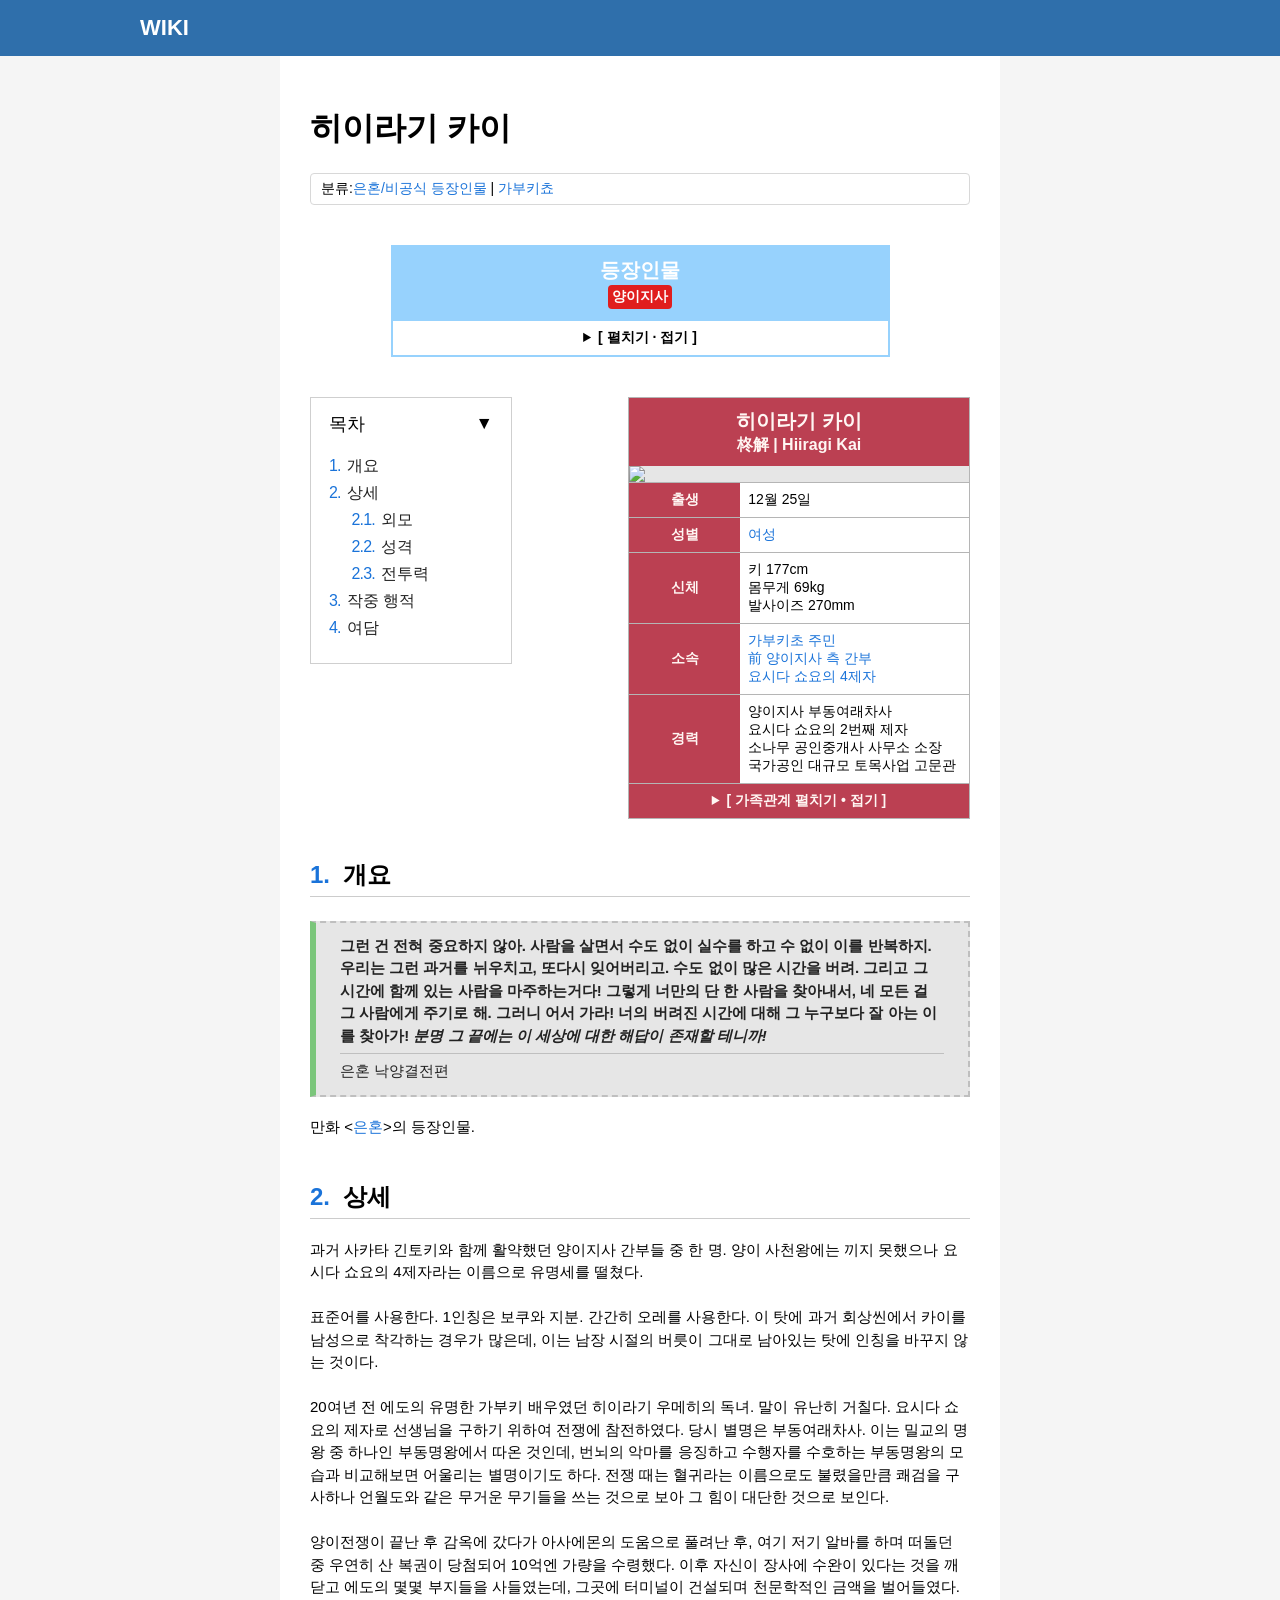
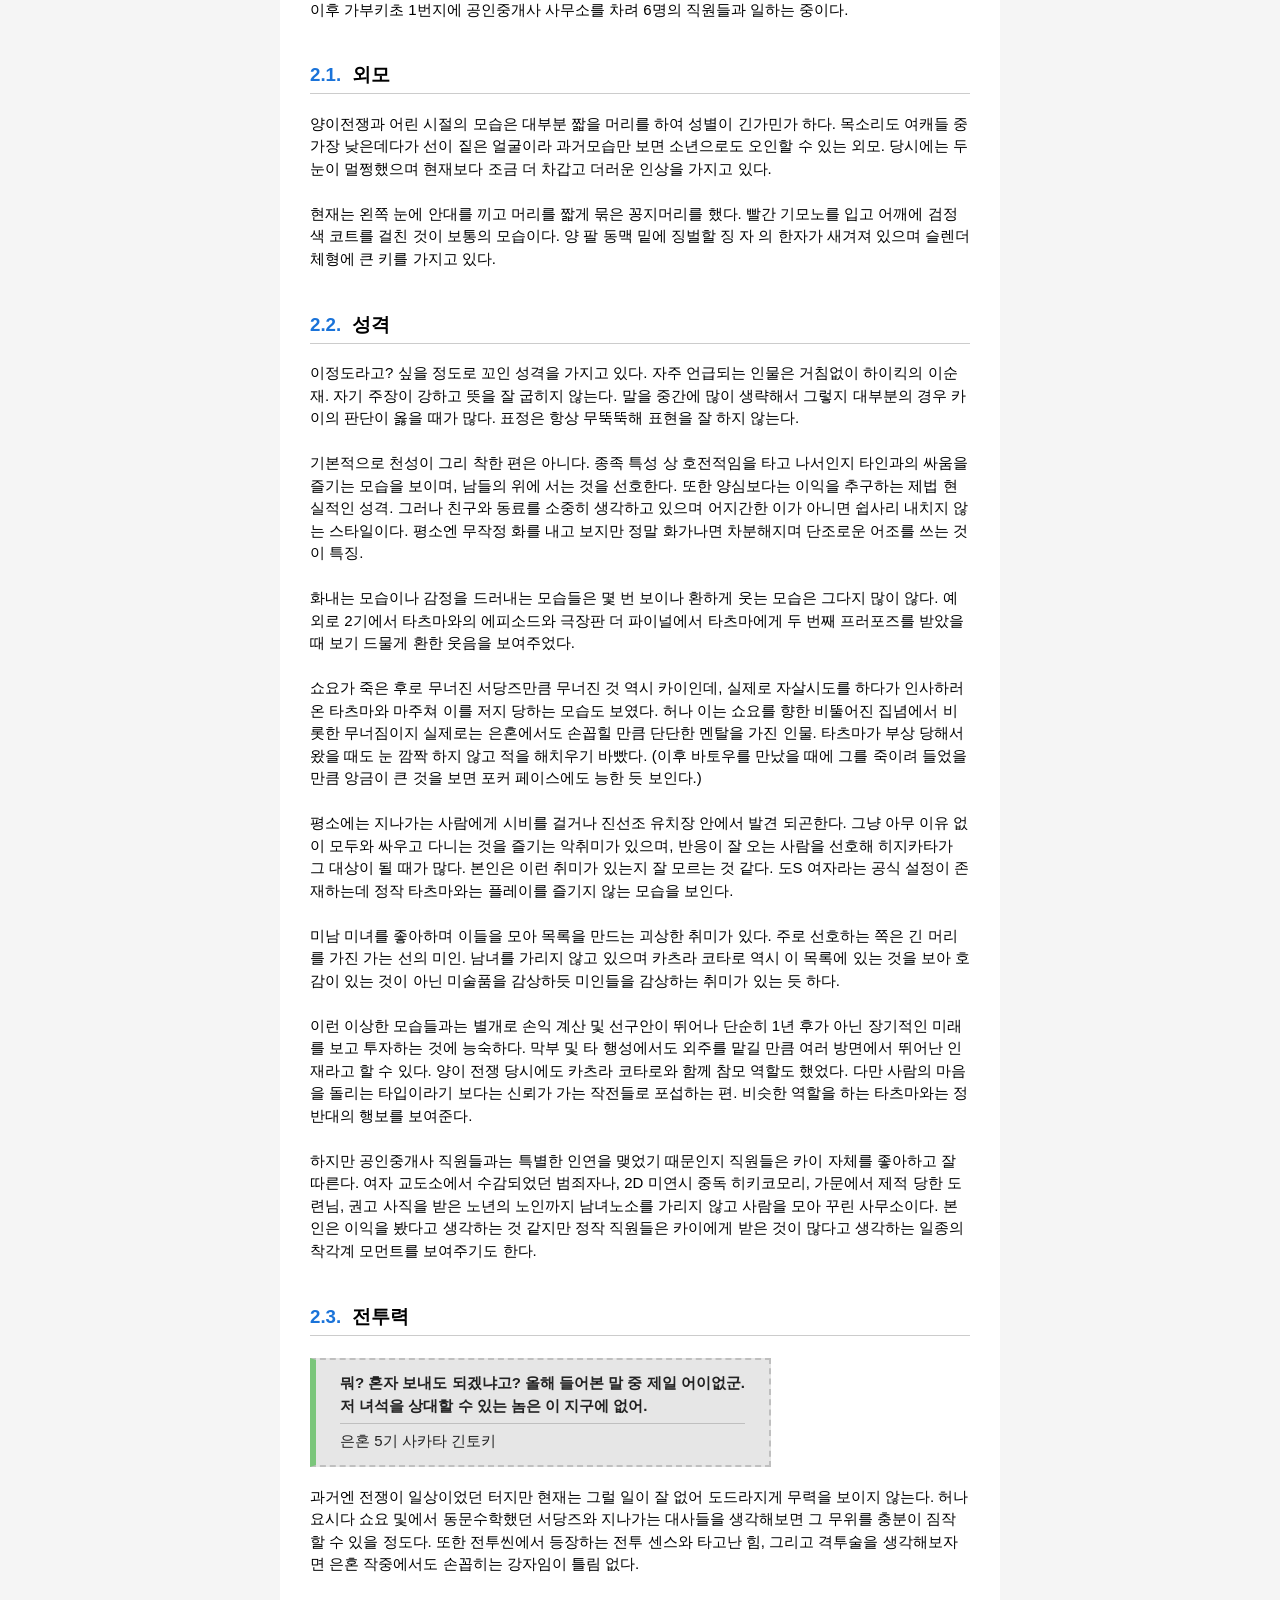
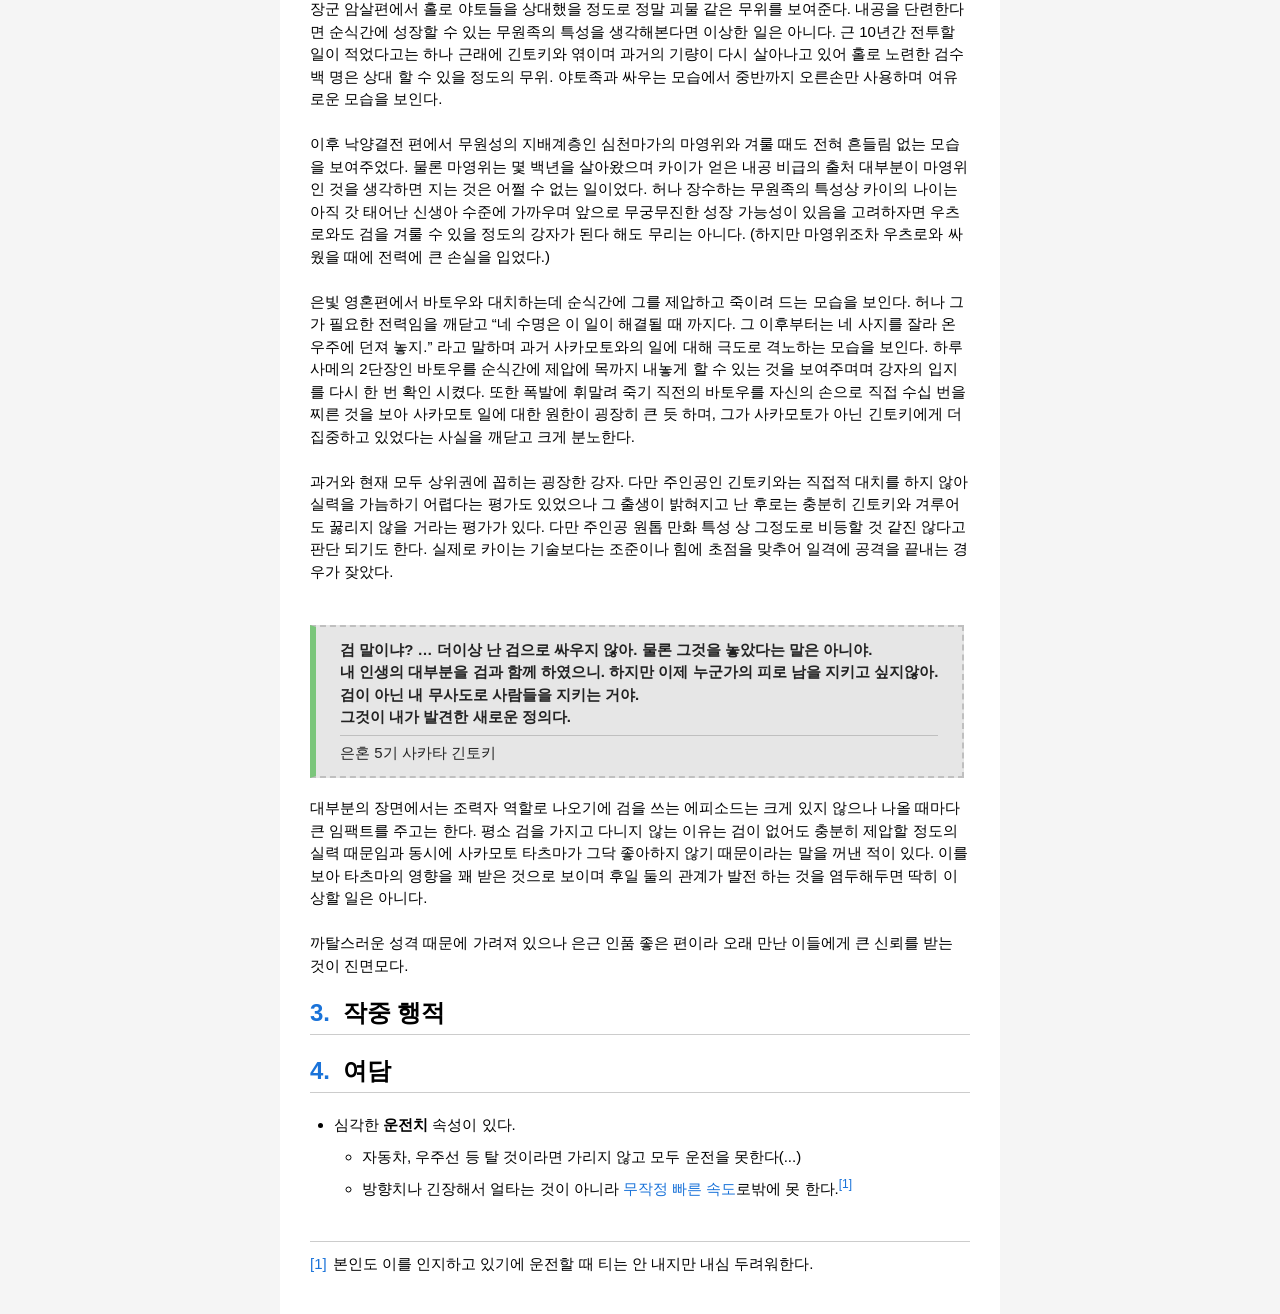
==== index.html @ 356cd567 "01" ====
<!DOCTYPE html>
<html lang="ko">

<head> 

<meta charset="UTF-8">
<meta name="viewport" content="width=device-width, initial-scale=1.0">

<title>히이라기 카이 - 아이위키</title>

<link rel="stylesheet" href="../style.css">

</head>

<body>

<header class="header">

<div class="header-inner">

<h1 class="logo">
<a href="../index.html">WIKI</a>
</h1>

</div>

</header>

<div class="layout">

<main class="content">

<h1>히이라기 카이</h1>

<div class="wiki-category">
분류:<a href="#">은혼/비공식 등장인물</a> | <a href="#">가부키쵸</a>
</div>


<div class="navbox">

<div class="navbox-title">

<a href="#">등장인물</a>

<div class="navbox-subtitle">
양이지사
</div>

</div>

<details>

<summary class="navbox-toggle">[ 펼치기 · 접기 ]</summary>

<table class="navbox-table">

<tr>

<th class="navbox-section-01">
카츠라 일파
</th>

<th class="navbox-section-02">
귀병대
</th>

</tr>

<tr>

<td class="navbox-center">
<a href="https://namu.wiki/w/카츠라%20코타로">카츠라 코타로</a> · <a href="https://namu.wiki/w/엘리자베스(은혼)">엘리자베스</a> · <a href="https://namu.wiki/w/드래곤%20대장">드래곤 대장</a>
</td>

<td class="navbox-center">
<a href="itsuta.html">타카스기 신스케</a> · <a href="itsuta.html">카와카미 반사이</a> · <br><a href="itsuta.html">키지마 마타코</a> · <a href="itsuta.html">타케치 헨페이타</a> · <a href="itsuta.html">오카다<br>니조</a> · <a href="itsuta.html">히라가 사부로</a>
</td>

</tr>

<tr>

  <th class="navbox-section-03" colspan="2">
  관련인물 · 前 양이지사
  </th>

</tr>

<tr>

<td class="navbox-center" colspan="2">
<a href="#"><a href="https://namu.wiki/w/요시다%20쇼요">요시다 쇼요</a> · <a href="https://namu.wiki/w/사카타%20긴토키">사카타 긴토키</a> · <a href="#"><strong>히이라기 카이</strong></a> · <a href="https://namu.wiki/w/사카모토%20타츠마">사카모토 타츠마</a> · <a href="https://namu.wiki/w/쿠로코노%20타스케">쿠로코노 타스케</a>
</td>

</tr>

</table>

</details>

</div>

<div class="character-infobox">

<div class="char-title">

<div class="char-name-ko">히이라기 카이</div>

<div class="char-name-jp">

<div class="char-name-sub">
<ruby>柊解</ruby> | Hiiragi Kai
</div>

</div>

</div>

<div class="char-image">
<img src="../images/eru2.jpg">
</div>

<div class="info-row">
<div class="info-label">출생</div>
<div class="info-value">12월 25일</div>
</div>

<div class="info-row">
<div class="info-label">성별</div>
<div class="info-value"><a href="https://namu.wiki/w/여성">여성</a></div>
</div>

<div class="info-row">
<div class="info-label">신체</div>
<div class="info-value">키 177cm<br>몸무게 69kg<br>발사이즈 270mm</div>
</div>

<div class="info-row">
<div class="info-label">소속</div>
<div class="info-value"><a href="#">가부키초 주민</a><br><a href="#">前 양이지사 측 간부</a><br><a href="#">요시다 쇼요의 4제자</a></div>
</div>

<div class="info-row">
<div class="info-label">경력</div>
<div class="info-value">양이지사 부동여래차사<br>요시다 쇼요의 2번째 제자<br>소나무 공인중개사 사무소 소장<br>국가공인 대규모 토목사업 고문관</b></div>
</div>

<details class="info-more">

<summary class="info-toggle">[ 가족관계 펼치기 • 접기 ]</summary>

<div class="info-row">
<div class="info-label">부모</div>
<div class="info-value">父 히이라기 우메히</div>
</div>

<div class="info-row">
<div class="info-label">배우자</div>
<div class="info-value">사카모토 타츠마</div>
</div>

<div class="info-row">
<div class="info-label">기타</div>
<div class="info-value">
  <span class="spoiler-inline">
    <strong>[ 스포일러 ]</strong>
  </span>
  <span class="spoiler-content">
    <br>母 마영위
  </span>
</div>
</div>

</details>

</div>

<div class="toc" id="toc">
  <button type="button" class="toc-toggle" id="toc-toggle" aria-expanded="true">
    <span class="toc-title">목차</span>
    <span class="toc-arrow">▼</span>
  </button>

  <div class="toc-body" id="toc-body">
    <ol id="toc-list"></ol>
  </div>
</div>

<div style="clear:both;"></div>

<h2>개요</h2>

<div class="quote-box">
  <p><b>그런 건 전혀 중요하지 않아. 사람을 살면서 수도 없이 실수를 하고 수 없이 이를 반복하지. 우리는 그런 과거를 뉘우치고, 또다시 잊어버리고. 수도 없이 많은 시간을 버려. 그리고 그 시간에 함께 있는 사람을 마주하는거다! 그렇게 너만의 단 한 사람을 찾아내서, 네 모든 걸 그 사람에게 주기로 해.  그러니 어서 가라!  너의 버려진 시간에 대해 그 누구보다 잘 아는 이를 찾아가! <i>분명 그 끝에는 이 세상에 대한 해답이 존재할 테니까!</i></b></p>
  <hr class="quote-divider">
  <p>은혼 낙양결전편</p>
</div>
<p>
만화 <<a href="https://namu.wiki/w/은혼">은혼</a>>의 등장인물.
<br><br>
</p>


<h2>상세</h2>
<p>
과거 사카타 긴토키와 함께 활약했던 양이지사 간부들 중 한 명. 양이 사천왕에는 끼지 못했으나 요시다 쇼요의 4제자라는 이름으로 유명세를 떨쳤다.<br><br>
표준어를 사용한다. 1인칭은 보쿠와 지분. 간간히 오레를 사용한다. 이 탓에 과거 회상씬에서 카이를 남성으로 착각하는 경우가 많은데, 이는 남장 시절의 버릇이 그대로 남아있는 탓에 인칭을 바꾸지 않는 것이다.<br><br>
20여년 전 에도의 유명한 가부키 배우였던 히이라기 우메히의 독녀. 말이 유난히 거칠다. 요시다 쇼요의 제자로 선생님을 구하기 위하여 전쟁에 참전하였다. 당시 별명은 부동여래차사. 이는 밀교의 명왕 중 하나인 부동명왕에서 따온 것인데, 번뇌의 악마를 응징하고 수행자를 수호하는 부동명왕의 모습과 비교해보면 어울리는 별명이기도 하다. 전쟁 때는 혈귀라는 이름으로도 불렸을만큼 쾌검을 구사하나 언월도와 같은 무거운 무기들을 쓰는 것으로 보아 그 힘이 대단한 것으로 보인다.<br><br>
양이전쟁이 끝난 후 감옥에 갔다가 아사에몬의 도움으로 풀려난 후, 여기 저기 알바를 하며 떠돌던 중 우연히 산 복권이 당첨되어 10억엔 가량을 수령했다. 이후 자신이 장사에 수완이 있다는 것을 깨닫고 에도의 몇몇 부지들을 사들였는데, 그곳에 터미널이 건설되며 천문학적인 금액을 벌어들였다. 이후 가부키초 1번지에 공인중개사 사무소를 차려 6명의 직원들과 일하는 중이다.<br><br>
</p>

<h3>외모</h3>
<p>
양이전쟁과 어린 시절의 모습은 대부분 짧을 머리를 하여 성별이 긴가민가 하다. 목소리도 여캐들 중 가장 낮은데다가 선이 짙은 얼굴이라 과거모습만 보면 소년으로도 오인할 수 있는 외모. 당시에는 두 눈이 멀쩡했으며 현재보다 조금 더 차갑고 더러운 인상을 가지고 있다.<br><br>
현재는 왼쪽 눈에 안대를 끼고 머리를 짧게 묶은 꽁지머리를 했다. 빨간 기모노를 입고 어깨에 검정색 코트를 걸친 것이 보통의 모습이다. 양 팔 동맥 밑에 징벌할 징 자 의 한자가 새겨져 있으며 슬렌더 체형에 큰 키를 가지고 있다.<br><br>
</p>

<h3>성격</h3>
<p>
이정도라고? 싶을 정도로 꼬인 성격을 가지고 있다. 자주 언급되는 인물은 거침없이 하이킥의 이순재. 자기 주장이 강하고 뜻을 잘 굽히지 않는다. 말을 중간에 많이 생략해서 그렇지 대부분의 경우 카이의 판단이 옳을 때가 많다. 표정은 항상 무뚝뚝해 표현을 잘 하지 않는다.<br><br>
기본적으로 천성이 그리 착한 편은 아니다. 종족 특성 상 호전적임을 타고 나서인지 타인과의 싸움을 즐기는 모습을 보이며, 남들의 위에 서는 것을 선호한다. 또한 양심보다는 이익을 추구하는 제법 현실적인 성격. 그러나 친구와 동료를 소중히 생각하고 있으며 어지간한 이가 아니면 쉽사리 내치지 않는 스타일이다. 평소엔 무작정 화를 내고 보지만 정말 화가나면 차분해지며 단조로운 어조를 쓰는 것이  특징.<br><br>
화내는 모습이나 감정을 드러내는 모습들은 몇 번 보이나 환하게 웃는 모습은 그다지 많이 않다. 예외로 2기에서 타츠마와의 에피소드와 극장판 더 파이널에서 타츠마에게 두 번째 프러포즈를 받았을 때 보기 드물게 환한 웃음을 보여주었다.<br><br>
쇼요가 죽은 후로 무너진 서당즈만큼 무너진 것 역시 카이인데, 실제로 자살시도를 하다가 인사하러 온 타츠마와 마주쳐 이를 저지 당하는 모습도 보였다. 허나 이는 쇼요를 향한 비뚤어진 집념에서 비롯한 무너짐이지 실제로는 은혼에서도 손꼽힐 만큼 단단한 멘탈을 가진 인물. 타츠마가 부상 당해서 왔을 때도 눈 깜짝 하지 않고 적을 해치우기 바빴다. (이후 바토우를 만났을 때에 그를 죽이려 들었을 만큼 앙금이 큰 것을 보면 포커 페이스에도 능한 듯 보인다.)<br><br>
평소에는 지나가는 사람에게 시비를 걸거나 진선조 유치장 안에서 발견 되곤한다. 그냥 아무 이유 없이 모두와 싸우고 다니는 것을 즐기는 악취미가 있으며, 반응이 잘 오는 사람을 선호해 히지카타가 그 대상이 될 때가 많다. 본인은 이런 취미가 있는지 잘 모르는 것 같다. 도S 여자라는 공식 설정이 존재하는데 정작 타츠마와는 플레이를 즐기지 않는 모습을 보인다.<br><br>
미남 미녀를 좋아하며 이들을 모아 목록을 만드는 괴상한 취미가 있다. 주로 선호하는 쪽은 긴 머리를 가진 가는 선의 미인. 남녀를 가리지 않고 있으며 카츠라 코타로 역시 이 목록에 있는 것을 보아 호감이 있는 것이 아닌 미술품을 감상하듯 미인들을 감상하는 취미가 있는 듯 하다.<br><br>
이런 이상한 모습들과는 별개로 손익 계산 및 선구안이 뛰어나 단순히 1년 후가 아닌 장기적인 미래를 보고 투자하는 것에 능숙하다. 막부 및 타 행성에서도 외주를 맡길 만큼 여러 방면에서 뛰어난 인재라고 할 수 있다. 양이 전쟁 당시에도 카츠라 코타로와 함께 참모 역할도 했었다. 다만 사람의 마음을 돌리는 타입이라기 보다는 신뢰가 가는 작전들로 포섭하는 편. 비슷한 역할을 하는 타츠마와는 정 반대의 행보를 보여준다.<br><br>
하지만 공인중개사 직원들과는 특별한 인연을 맺었기 때문인지 직원들은 카이 자체를 좋아하고 잘 따른다. 여자 교도소에서 수감되었던 범죄자나, 2D 미연시 중독 히키코모리, 가문에서 제적 당한 도련님, 권고 사직을 받은 노년의 노인까지 남녀노소를 가리지 않고 사람을 모아 꾸린 사무소이다. 본인은 이익을 봤다고 생각하는 것 같지만 정작 직원들은 카이에게 받은 것이 많다고 생각하는 일종의 착각계 모먼트를 보여주기도 한다.<br><br>
</p>

<h3>전투력</h3>

<div class="quote-box">
  <p><b>뭐? 혼자 보내도 되겠냐고? 올해 들어본 말 중 제일 어이없군.<br>저 녀석을 상대할 수 있는 놈은 이 지구에 없어.</b></p>
  <hr class="quote-divider">
  <p>은혼 5기 사카타 긴토키</p>
</div>
<p>
과거엔 전쟁이 일상이었던 터지만 현재는 그럴 일이 잘 없어 도드라지게 무력을 보이지 않는다. 허나 요시다 쇼요 및에서 동문수학했던 서당즈와 지나가는 대사들을 생각해보면 그 무위를 충분이 짐작할 수 있을 정도다. 또한 전투씬에서 등장하는 전투 센스와 타고난 힘, 그리고 격투술을 생각해보자면 은혼 작중에서도 손꼽히는 강자임이 틀림 없다.<br><br>
장군 암살편에서 홀로 야토들을 상대했을 정도로 정말 괴물 같은 무위를 보여준다. 내공을 단련한다면 순식간에 성장할 수 있는 무원족의 특성을 생각해본다면 이상한 일은 아니다. 근 10년간 전투할 일이 적었다고는 하나 근래에 긴토키와 엮이며 과거의 기량이 다시 살아나고 있어 홀로 노련한 검수 백 명은 상대 할 수 있을 정도의 무위. 야토족과 싸우는 모습에서 중반까지 오른손만 사용하며 여유로운 모습을 보인다.<br><br>
이후 낙양결전 편에서 무원성의 지배계층인 심천마가의 마영위와 겨룰 때도 전혀 흔들림 없는 모습을 보여주었다. 물론 마영위는 몇 백년을 살아왔으며 카이가 얻은 내공 비급의 출처 대부분이 마영위인 것을 생각하면 지는 것은 어쩔 수 없는 일이었다. 허나 장수하는 무원족의 특성상 카이의 나이는 아직 갓 태어난 신생아 수준에 가까우며 앞으로 무궁무진한 성장 가능성이 있음을 고려하자면 우츠로와도 검을 겨룰 수 있을 정도의 강자가 된다 해도 무리는 아니다. (하지만 마영위조차 우츠로와 싸웠을 때에 전력에 큰 손실을 입었다.)<br><br>
은빛 영혼편에서 바토우와 대치하는데 순식간에 그를 제압하고 죽이려 드는 모습을 보인다. 허나 그가 필요한 전력임을 깨닫고 “네 수명은 이 일이 해결될 때 까지다. 그 이후부터는 네 사지를 잘라 온 우주에 던져 놓지.” 라고 말하며 과거 사카모토와의 일에 대해 극도로 격노하는 모습을 보인다. 하루사메의 2단장인 바토우를 순식간에 제압에 목까지 내놓게 할 수 있는 것을 보여주며며 강자의 입지를 다시 한 번 확인 시켰다. 또한 폭발에 휘말려 죽기 직전의 바토우를 자신의 손으로 직접 수십 번을 찌른 것을 보아 사카모토 일에 대한 원한이 굉장히 큰 듯 하며, 그가 사카모토가 아닌 긴토키에게 더 집중하고 있었다는 사실을 깨닫고 크게 분노한다.<br><br>
과거와 현재 모두 상위권에 꼽히는 굉장한 강자. 다만 주인공인 긴토키와는 직접적 대치를 하지 않아 실력을 가늠하기 어렵다는 평가도 있었으나 그 출생이 밝혀지고 난 후로는 충분히 긴토키와 겨루어도 꿇리지 않을 거라는 평가가 있다. 다만 주인공 원톱 만화 특성 상 그정도로 비등할 것 같진 않다고 판단 되기도 한다. 실제로 카이는 기술보다는 조준이나 힘에 초점을 맞추어 일격에 공격을 끝내는 경우가 잦았다.<br><br>
</p>
<div class="quote-box">
  <p><b>검 말이냐? … 더이상 난 검으로 싸우지 않아. 물론 그것을 놓았다는 말은 아니야.<br>내 인생의 대부분을 검과 함께 하였으니. 하지만 이제 누군가의 피로 남을 지키고 싶지않아.<br>검이 아닌 내 무사도로 사람들을 지키는 거야.<br>그것이 내가 발견한 새로운 정의다.</b></p>
  <hr class="quote-divider">
  <p>은혼 5기 사카타 긴토키</p>
</div>
<p>
대부분의 장면에서는 조력자 역할로 나오기에 검을 쓰는 에피소드는 크게 있지 않으나 나올 때마다 큰 임팩트를 주고는 한다. 평소 검을 가지고 다니지 않는 이유는 검이 없어도 충분히 제압할 정도의 실력 때문임과 동시에 사카모토 타츠마가 그닥 좋아하지 않기 때문이라는 말을 꺼낸 적이 있다. 이를 보아 타츠마의 영향을 꽤 받은 것으로 보이며 후일 둘의 관계가 발전 하는 것을 염두해두면 딱히 이상할 일은 아니다.<br><br>
까탈스러운 성격 때문에 가려져 있으나 은근 인품 좋은 편이라 오래 만난 이들에게 큰 신뢰를 받는 것이 진면모다.
</p>

<h2>작중 행적</h2>

<h2>여담</h2>
<ul class="trivia-list">
    <li>
        심각한 <b>운전치</b> 속성이 있다.
        <ul>
            <li>자동차, 우주선 등 탈 것이라면 가리지 않고 모두 운전을 못한다(...)</li>
            <li>방향치나 긴장해서 얼타는 것이 아니라 <a href="https://namu.wiki/w/난폭운전">무작정 빠른 속도</a>로밖에 못 한다.<span class="footnote" data-note="본인도 이를 인지하고 있기에 운전할 때 티는 안 내지만 내심 두려워한다."></span></li>
        </ul>
    </li>
</ul>

<section class="footnotes-section">
<ol id="footnotes-list"></ol>
</section>

</main>

</div>

<script src="../script.js"></script>

</body>
</html>
---- style.css ----
body {
  margin: 0;
  font-family: Arial, sans-serif;
  background: #f5f5f5;
}

/* 헤더 */
.header {
  background: #2f6fab;
  color: white;
}

.header-inner {
  max-width: 1000px;
  margin: auto;
  display: flex;
  align-items: center;
  justify-content: space-between;
  padding: 15px;
}

.logo {
  margin: 0;
  font-size: 22px;
}

.logo a {
  color: white;
  text-decoration: none;
}

.logo a:visited {
  color: white;
}

.topnav a {
  color: white;
  margin-left: 20px;
  text-decoration: none;
  font-weight: bold;
}

.topnav a:visited {
  color: white;
}

.topnav a:hover {
  text-decoration: underline;
}

/* 레이아웃 */
.layout {
  max-width: 720px;
  margin: 0 auto;
}

.content {
  background: white;
  padding: 30px;
}

/* 분류 */
.wiki-category {
  border: 1px solid #d8d8d8;
  border-radius: 4px;
  background: #fff;
  padding: 6px 10px;
  margin: 20px 0 28px 0;
  font-size: 14px;
}

.wiki-category strong {
  font-weight: 700;
  color: #222;
}

.wiki-category a {
  color: #1a73d9;
  text-decoration: none;
}

.wiki-category a:hover {
  text-decoration: underline;
}

.wiki-parent-doc {
  display: flex;
  align-items: center;
  gap: 4px;
  margin: 18px 0 30px 0;
  font-size: 16px;
}

/*상위 문서*/
.parent-icon {
  width: 20px;
  height: 20px;
  border-radius: 50%;
  background: #2f6fab;
  color: #fff;
  display: inline-flex;
  align-items: center;
  justify-content: center;
  font-size: 10px;
  font-weight: 900;
  line-height: 1;
  flex-shrink: 0;
}

.parent-label {
  color: #222;
  font-weight: 400;
}

.wiki-parent-doc a {
  color: #1a73d9;
  text-decoration: none;
}

.wiki-parent-doc a:hover {
  text-decoration: underline;
}

/* 대사 */
.quote-box {
  display: inline-block;
  border: 2px dashed #bfbfbf;
  border-left: 6px solid #7bc67b;
  background: #e6e6e6;
  padding: 12px 24px;
  margin: 4px 0;
  font-size: 17px;
  line-height: 1.7;
  font-weight: 400;
  color: #222;
  box-sizing: border-box;
  max-width: 100%;
}

.quote-box p {
  margin: 0;
}

.quote-divider {
  border: none;
  border-top: 1px solid #bfbfbf;
  margin: 6px 0;
}

.quote-box-b {
  display: inline-block;
  border: 2px dashed #bfbfbf;
  border-left: 6px solid #7bc67b;
  background: #e6e6e6;
  padding: 12px 24px;
  font-size: 15px;
  line-height: 1.7;
  color: #222;
  box-sizing: border-box;
  max-width: 100%;
}

.quote-box-a {
  display: inline-block;
  border: 2px dashed #bfbfbf;
  border-left: 6px solid #7bc67b;
  background: #e6e6e6;
  padding: 12px 24px;
  font-size: 15px;
  line-height: 1.7;
  font-weight: 700;
  color: #222;
  box-sizing: border-box;
  max-width: 100%;
}

.quote-box-a p {
  margin: 0;
}

.quote-divider {
  border: none;
  border-top: 1px solid #bfbfbf;
  margin: 6px 0;
}

.description-box {
  margin: 10px 0;
  padding: 10px 15px;
  background: #f7f7f7;
  border: 1px solid #d5d5d5;
  font-size: 15px;
  line-height: 1.5;
  box-sizing: border-box;
  width: 55%;
}

/* 목차 */
.toc {
  border: 1px solid #cfcfcf;
  background: #fff;
  padding: 0;
  margin: 20px 0;
  width: 200px;
}

.toc_p {
  border: 1px solid #cfcfcf;
  background: #fff;
  padding: 0;
  margin: 20px 0;
  width: 240px;
}

.toc_r {
  border: 1px solid #cfcfcf;
  background: #fff;
  padding: 0;
  margin: 20px 0;
  width: 160px;
}

.toc-toggle {
  width: 100%;
  display: flex;
  align-items: center;
  justify-content: space-between;
  padding: 14px 18px;
  background: none;
  border: none;
  font-size: 1.1rem;
  font-weight: bold;
  cursor: pointer;
  text-align: left;
}

.toc-title {
  display: flex;
  align-items: center;
  gap: 6px;
  font-weight: 500;
}

.toc-arrow {
  font-size: 1.1rem;
  line-height: 1;
  transition: transform 0.2s ease;
}

.toc-toggle.collapsed .toc-arrow {
  transform: rotate(-90deg);
}

.toc-body {
  padding: 0 18px 18px 18px;
}

.toc-body.hidden {
  display: none;
}

#toc-list {
  margin: 0;
  padding-left: 0;
  list-style: none;
}

#toc-list li {
  margin: 6px 0;
}

#toc-list a {
  text-decoration: none;
  color: #1a73d9;
}

#toc-list a:hover {
  text-decoration: underline;
}

.toc-num {
  margin-right: 6px;
  font-weight: 400;
  letter-spacing: -0.05em;
}

.toc-text {
  color: #222;
  text-decoration: none;
}

.toc-text:hover {
  text-decoration: underline;
}

.toc-sublist {
  margin-top: 6px;
  padding-left: 1.4em;
  list-style: none;
}

/*스포일러*/
.spoiler-inline {
  cursor: pointer;
  display: inline-block;
}

.spoiler-content {
  display: none;
}

/* 본문 링크 스타일 */
.content a {
  color: #1a73d9;
  text-decoration: none;
}

.content a:visited {
  color: #1a73d9;
}

.content a:hover {
  text-decoration: underline;
}

.content a.hidden-link {
  color: #f5f5f5;
}

.content a.hidden-link:visited {
  color: #f5f5f5;
}

.content a.hidden-link:hover {
  text-decoration: underline;
  text-decoration-color: #1a73d9;
}

/* 제목 */
h2 {
  border-bottom: 1px solid #ccc;
  padding-bottom: 5px;
}

h3 {
  border-bottom: 1px solid #ccc;
  padding-bottom: 5px;
}

.content p {
  font-size: 15px;
  line-height: 1.5;
}

.char-line {
  font-size: 15px;
  /* 다른 p와 동일 */
  margin: 0;
  /* 위아래 간격 제거 */
  line-height: 1.5;
  /* 기존과 맞춤 */
}

/* 등장인물 목록 */
.character-list {
  list-style: none;
  padding: 0;
}

.character-list li {
  margin-bottom: 10px;
}

.character-list a {
  color: #0366d6;
  text-decoration: none;
}

.character-list a:hover {
  text-decoration: underline;
}

.cancel_text {
  color: #9a9a9a;
  text-decoration: line-through;
}

.cancel_text:hover {
  text-decoration: none;
}

/* 인포박스 */
.character-infobox {
  width: 340px;
  border: 1px solid #b5b5b5;
  float: right;
  margin: 0 0 20px 20px;
  font-size: 14px;
  background: #e6e6e6;
}

.char-title {
  background: #bb4052;
  text-align: center;
  padding: 10px;
  color: #fff6f3;
}

.char-title1 {
  background: #f9f5e9;
  text-align: center;
  padding: 10px;
}

.char-title2 {
  background: #FFFEF0;
  text-align: center;
  padding: 10px;
}

.char-name-ko {
  font-size: 20px;
  font-weight: 700;
}

.char-name-jp {
  display: inline-block;
  text-align: left;
}

.char-name-sub {
  font-size: 16px;
  font-weight: 700;
  display: inline-block;
  text-align: center;
  margin-top: 0;
}

.char-name-sub_ {
  margin-top: 5px;
  font-size: 10px;
  font-weight: 700;
  display: block;
  text-align: left;
  margin-bottom: -1px;
}

.char-name-sub rt {
  font-size: 0.55em;
  font-weight: 400;
}

.char-image img {
  width: 100%;
  display: block;
}

.info-row {
  display: flex;
  border-top: 1px solid #b5b5b5;
}

.info-label {
  width: 28%;
  background: #bb4052;
  padding: 8px;
  font-weight: bold;
  text-align: center;
  color: #fff6f3;
  display: flex;
  align-items: center;
  justify-content: center;
}

.info-label1 {
  width: 28%;
  background: #d2d2d2;
  padding: 8px;
  text-align: center;
  color: #2d2d2d;
  display: flex;
  align-items: center;
  justify-content: center;
}

.info-label2 {
  width: 28%;
  background: #c8c8c8;
  padding: 8px;
  text-align: center;
  color: #373737;
  display: flex;
  align-items: center;
  justify-content: center;
}

.info-label3 {
  width: 28%;
  background: #FFFEF0;
  padding: 8px;
  text-align: center;
  color: #000;
  font-weight: bold;
  display: flex;
  align-items: center;
  justify-content: center;
}

.info-value {
  flex: 1;
  padding: 8px;
  background: #fff;
}

.info-value1 {
  flex: 1;
  padding: 8px;
  background: #dcdcdc;
  text-align: center;
  color: #222222;
}

.info-more summary {
  cursor: pointer;
  text-align: center;
  font-weight: bold;
  padding: 8px;
  background: #bb4052;
  color: #fff6f3;
  border-top: 1px solid #b5b5b5;
}

/* Navbox */
.navbox {
  width: 75%;
  max-width: 800px;
  margin: 40px auto;
  border: 2px solid #97d2fd;
  font-size: 14px;
  background: #fff;
}

.navbox-title {
  background: #97d2fd;
  color: white;
  font-weight: bold;
  text-align: center;
  padding: 12px;
  font-size: 16px;
}

.navbox-title a,
.navbox-title a:visited {
  color: #ffffff;
  font-weight: 700;
  text-decoration: none;
  font-size: 20px;
  line-height: 1.1;
  display: block;

}

.navbox-header {
  text-align: center;
  padding: 8px;
}

.navbox-subtitle {
  display: inline-block;
  font-size: 14px;
  margin-top: 4px;
  padding: 3px 4px;
  border-radius: 4px;
  background: #e01e1e;
  color: #fefafb;
  font-weight: bold;
}

.navbox-toggle {
  text-align: center;
  font-weight: bold;
  cursor: pointer;
  margin: 8px 0;
}

.navbox-table {
  width: 100%;
  border-collapse: collapse;
}

.navbox-table th,
.navbox-table td {
  border: 1px solid #ddd;
  padding: 6px;
}

.navbox-center {
  text-align: center;
}

.navbox-section-01 {
  background: #fd5378;
  color: white;
}

.navbox-section-02 {
  background: #f59974;
  color: #222;
}

.navbox-table a {
  text-decoration: none;
  color: #0645ad;
}

.navbox-table a:hover {
  text-decoration: underline;
}

/* 각주 */
.footnote {
  color: #0275d8;
  cursor: pointer;
  font-size: 0.8em;
  vertical-align: super;
}

.footnote-popup {
  position: absolute;
  background: white;
  border: 1px solid #ccc;
  padding: 10px;
  max-width: 300px;
  font-size: 13px;
  box-shadow: 0 2px 6px rgba(0, 0, 0, 0.2);
  z-index: 999;
  display: none;
}

.footnote-ref {
  color: #0275d8;
  cursor: pointer;
  font-size: 0.8em;
  vertical-align: super;
  text-decoration: none;
}

.footnote-ref:hover {
  text-decoration: underline;
}

.footnote-tooltip {
  position: absolute;
  display: none;
  max-width: min(320px, calc(100vw - 24px));
  padding: 8px 10px;
  background: #fff;
  border: 1px solid #cfcfcf;
  box-shadow: 0 2px 8px rgba(0, 0, 0, 0.15);
  font-size: 13px;
  line-height: 1.45;
  z-index: 9999;
  box-sizing: border-box;
  white-space: normal;
  overflow-wrap: break-word;
  word-break: keep-all;
}

#footnotes-list {
    font-size: 15px;
}

#footnotes-list li {
    font-size: inherit;
    line-height: 1.5;
}

@media (max-width: 768px) {
  .footnote-tooltip {
    max-width: calc(100vw - 16px);
    font-size: 12px;
    line-height: 1.5;
  }
}

.footnotes-section {
  margin-top: 40px;
  padding-top: 10px;
  border-top: 1px solid #ccc;
}

.footnotes-section h2 {
  margin-bottom: 12px;
}

#footnotes-list {
  list-style: none;
  padding-left: 0;
  margin: 0;
}

#footnotes-list li {
  margin-bottom: 8px;
  line-height: 1.6;
}

.footnote-note-number {
  margin-right: 6px;
}

.footnote-backlink {
  color: #0275d8;
  text-decoration: none;
  font-size: 1em;
  cursor: pointer;
}

.footnote-backlink:hover {
  text-decoration: underline;
}

/* 문단 번호 */
.section-number {
  color: #1a73d9;
  text-decoration: none;
  font-weight: 700;
  margin-right: 6px;
}

.section-number:hover {
  text-decoration: underline;
}

/* 작성 중 팝업 오버레이 */
.page-status-overlay {
  position: fixed;
  inset: 0;
  background: rgba(0, 0, 0, 0.28);
  display: none;
  align-items: center;
  justify-content: center;
  z-index: 10000;
  padding: 20px;
  box-sizing: border-box;
}

/* 팝업 박스 */
.page-status-popup {
  width: min(360px, calc(100vw - 32px));
  background: #fff;
  border: 1px solid #cfcfcf;
  box-shadow: 0 8px 24px rgba(0, 0, 0, 0.18);
  padding: 18px 20px;
  text-align: center;
  line-height: 1.6;
  font-size: 14px;
  color: #222;
  box-sizing: border-box;
}

.page-status-popup strong {
  display: block;
  margin-bottom: 6px;
  font-size: 15px;
}

.series-box {
  width: 100%;
  border: 2px solid #97d2fd;
  background: #f3f3f3;
  box-sizing: border-box;
  margin: 20px 0;
}

.series-title {
  background: #97d2fd;
  color: #fff;
  text-align: center;
  font-size: 0.95rem;
  font-weight: 600;
  padding: 8px 8px;
  border-bottom: 1px solid #cfcfcf;
}

.series-row {
  display: grid;
  grid-template-columns: 1fr 88px 1fr 88px 1fr;
  align-items: stretch;
}

.series-item,
.series-arrow {
  min-height: 56px;
  display: flex;
  flex-direction: column;
  justify-content: center;
  align-items: center;
  border-right: 1px solid #cfcfcf;
  padding: 4px 8px;
  box-sizing: border-box;
  background: #fff;
  text-align: center;
}

.series-item.current {
  background: #f3f3f3;
  font-weight: 700;
}

.series-row>*:last-child {
  border-right: none;
}

.series-item a,
.series-item span {
  line-height: 1.35;
  word-break: keep-all;
  font-size: 0.9rem;
}

.series-item a {
  color: #0b66d1;
  text-decoration: none;
}

.series-item a:hover {
  text-decoration: underline;
}

.series-item.current span {
  color: #000;
}

.series-ep {
  margin-top: 4px;
  color: #222;
  line-height: 1.4;
  word-break: keep-all;
  font-size: 0.75rem;
  font-weight: 400;
}

.series-arrow {
  font-size: 1rem;
  font-weight: 500;
  color: #222;
}

.content .character-tree {
  font-size: inherit;
  line-height: inherit;
  margin: 0;
  padding-left: 28px;
}

.character-tree li {
  line-height: inherit;
  margin: 0;
}

.character-tree>li {
  margin-bottom: 20px;
}

.character-tree>li>ul {
  margin: 4px 0 0 0;
  padding-left: 28px;
}

.character-tree>li>ul>li {
  margin: 10px 0;
}

.character-tree a {
  color: #1a73d9;
  text-decoration: none;
}

.character-tree a:visited {
  color: #1a73d9;
}

.character-tree a:hover {
  text-decoration: underline;
}

/* ===========================
   초고교급 학생 틀
=========================== */

.ultimate-box {
  width: 90%;
  border: 1px solid #cfcfcf;
  background: #f5f5f5;
  box-sizing: border-box;
  margin: 25px auto;
}

.ultimate-title {

  background: #dddddd;

  text-align: center;

  padding: 6px;

  font-size: 15px;

  font-weight: bold;

  line-height: 1.45;

}

.ultimate-title a {

  color: #0b66d1;

  text-decoration: none;

}

.ultimate-title a:hover {

  text-decoration: underline;

}

.ultimate-grid {

  display: grid;

  grid-template-columns: repeat(6, 1fr);

  gap: 10px;

  padding: 10px;

}

.ultimate-grid-a {

  display: grid;

  grid-template-columns: repeat(7, 1fr);

  gap: 10px;

  padding: 10px;

}

.ultimate-card {

  text-align: center;

}

.ultimate-job {

  border-radius: 6px;

  color: #fff;

  font-size: 13px;

  padding: 2px 6px;

  margin-bottom: 4px;

}

.ultimate-name {

  font-size: 13px;

  line-height: 1.1;

}

.ultimate-name a {

  color: #0b66d1;

  text-decoration: none;

}

.ultimate-name a:hover {

  text-decoration: underline;

}

/* 색상 */

.job-green {
  background: #228b22;
}

.job-pink {
  background: #ff69b4;
}

.job-yellow {
  background: #ffc800;
  color: #222;
}

.job-purple {
  background: #9966cc;
}

.job-blue {
  background: #4570e6;
}

.job-magenta {
  background: #c71585;
}

.job-red {
  background: #b22222;
}

.job-ivory {
  background: #f1e7c8;
  color: #222;
}

.job-violet {
  background: #880085;
}

.job-grapefruit {
  background: #ea3c53;
}

.job-lemon {
  background: #ffef00;
  color: #222;
}

.job-navy {
  background: #0047ab;
}

.job-orange {
  background: #8b4513;
}

.job-darkgreen {
  background: #00563b;
}

.job-salmon {
  background: #ff9e9b;
}

.job-lime {
  background: #dfff00;
  color: #222;
}

.job-gray {
  background: #f5f5f5;
  color: #f5f5f5;
}

.gift-table {
    width: 66%;
    border-collapse: collapse;
    margin: 20px 0;
    table-layout: fixed;
}

.gift-table th,
.gift-table td {
    border: 1px solid #d8d8d8;
    padding: 14px 18px;
    font-size: 15px;
    line-height: 1.5;
    text-align: center;
    vertical-align: middle;
    font-weight: 400;
}

.gift-table th {
    width: 45%;
    background: #fafafa;
}

.gift-table td {
    background: #fff;
}

.punishment-box {
    margin: 20px 0;
    padding: 10px 12px;
    border: 1px solid #ced3d8;
    background-color: #f8f8f8;
    color: #222;
    line-height: 1.3;
    font-size: 15px;
}

.image-popup-link{
    color:#008000;
    text-decoration:underline;
    cursor:pointer;
}

/* 이미지 프레임 */

.image-frame {

  width: 100%;

  margin: 20px 0;

  border: 1px solid #555;

  background: #000;

  box-sizing: border-box;

  padding-top: 4px;

}

/* 이미지 */

.image-frame img {

  display: block;

  width: 98%;

  height: auto;

  margin: 0 auto;

  margin-bottom: 5px;

}

/* 아래 검은 설명 */

.image-caption {

  background: #000;

  color: #fff;

  text-align: center;

  padding: 7px 10px;

  font-size: 15px;

  font-weight: 700;

  border-top: 1px solid #fff;

}

/* 배경 */
.image-popup{
    display:none;
    position:fixed;
    inset:0;

    background:rgba(0,0,0,.6);

    justify-content:center;
    align-items:center;

    z-index:9999;
}

/* 팝업창 */
.image-popup-window{

    background:#fff;

    padding:12px;

    border-radius:6px;

    box-shadow:0 8px 30px rgba(0,0,0,.35);

    cursor:default;
}

/* 이미지 */
#imagePopupImg{

    display:block;

    max-width:85vw;
    max-height:85vh;

    width:auto;
    height:auto;

    object-fit:contain;

    cursor:zoom-in;

    user-select:none;
    -webkit-user-drag:none;
}

.trivia-list {
    font-size: 15px;
    line-height: 1.6;
    padding-left: 24px;
}

.trivia-list li {
    margin: 8px 0;
}

.trivia-list ul {
    margin-top: 8px;
    padding-left: 28px;
}

.trivia-list ul li {
    margin: 6px 0;
}

/* 모바일 */

@media (max-width:768px) {

  .ultimate-grid {

    grid-template-columns: repeat(3, 1fr);
    align-items:center;

  }

    .ultimate-grid-a {

    grid-template-columns: repeat(4, 1fr);
    align-items:center;

  }

  .ultimate-title {

    font-size: 12px;

  }

  .description-box {

    width: 80%;

  }

}

/* 반응형 */
@media (max-width: 768px) {
  .series-title {
    font-size: 1.05rem;
    padding: 10px 8px;
  }

  .series-row {
    grid-template-columns: 1fr;
  }

  .series-item,
  .series-arrow {
    min-height: auto;
    border-right: none;
    border-bottom: 1px solid #cfcfcf;
    padding: 12px 10px;
  }

  .series-row>*:last-child {
    border-bottom: none;
  }

  .series-item a,
  .series-item span {
    font-size: 1rem;
  }

  .series-ep {
    font-size: 0.9rem;
    margin-top: 6px;
  }

  .series-arrow {
    font-size: 1.5rem;
  }

  .page-status-popup {
    width: min(320px, calc(100vw - 24px));
    font-size: 13px;
    padding: 16px 18px;
  }

  .character-infobox {
    float: none;
    width: 100%;
    margin: 20px 0;
  }

  .header-inner {
    flex-direction: column;
    align-items: flex-start;
  }

  .topnav {
    margin-top: 10px;
  }

  .toc-toggle {
    color: #222;
    -webkit-appearance: none;
    appearance: none;
    -webkit-tap-highlight-color: transparent;
  }

  .toc-title,
  .toc-arrow {
    color: #222;
  }
}

/* ===========================
   모바일 추가 대응 (기존 코드 수정 X)
=========================== */

@media (max-width:768px){

  /* 선물 표 */
  .gift-table{
    width:100%;
    font-size:14px;
  }

  .gift-table th,
  .gift-table td{
    padding:10px 8px;
    font-size:14px;
    word-break:keep-all;
    overflow-wrap:anywhere;
  }

  /* 벌칙 설명 박스 */
  .punishment-box{
    font-size:14px;
    line-height:1.6;
    word-break:keep-all;
    overflow-wrap:anywhere;
  }

  /* 이미지 프레임 */
  .image-frame{
    margin:16px 0;
  }

  .image-caption{
    font-size:14px;
    padding:6px 8px;
  }

  /* 팝업 */
  .image-popup-window{
    max-width:94vw;
    max-height:94vh;
    padding:8px;
    box-sizing:border-box;
  }

  #imagePopupImg{
    max-width:90vw;
    max-height:90vh;
  }

}
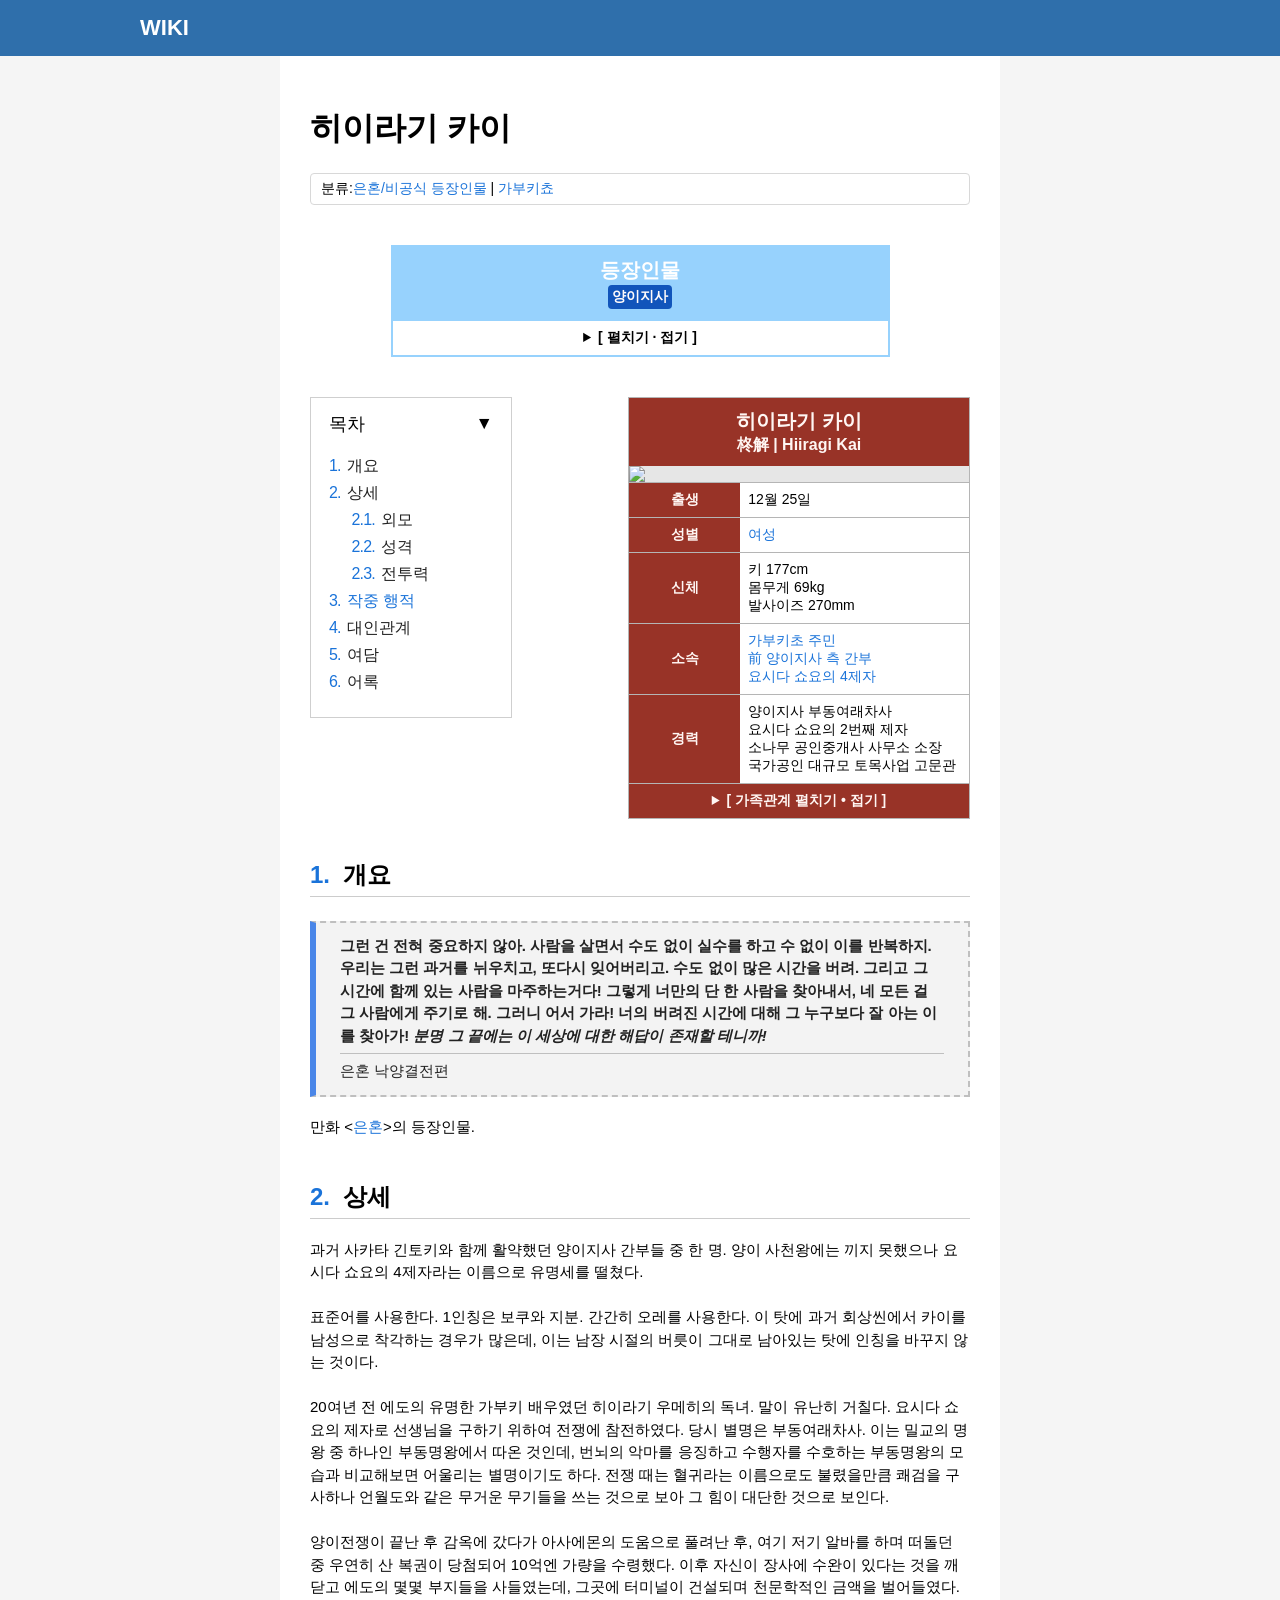
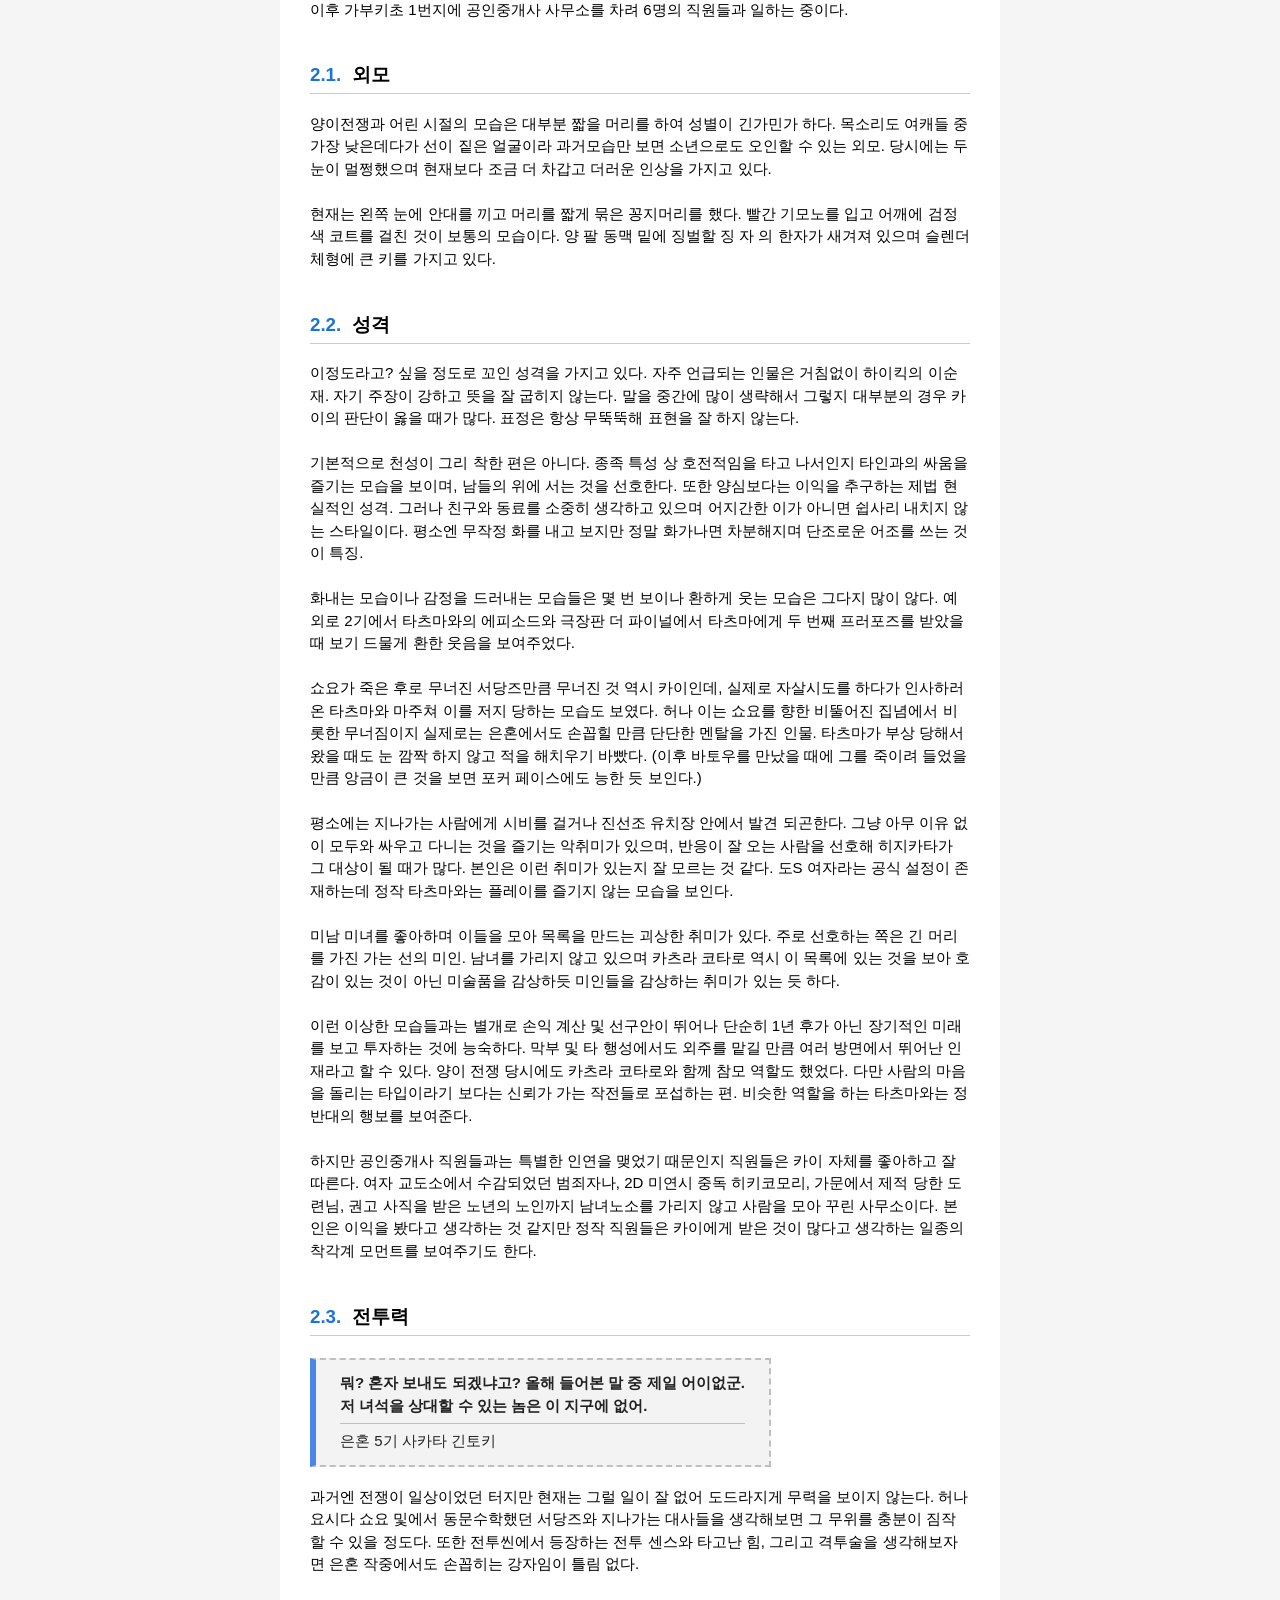
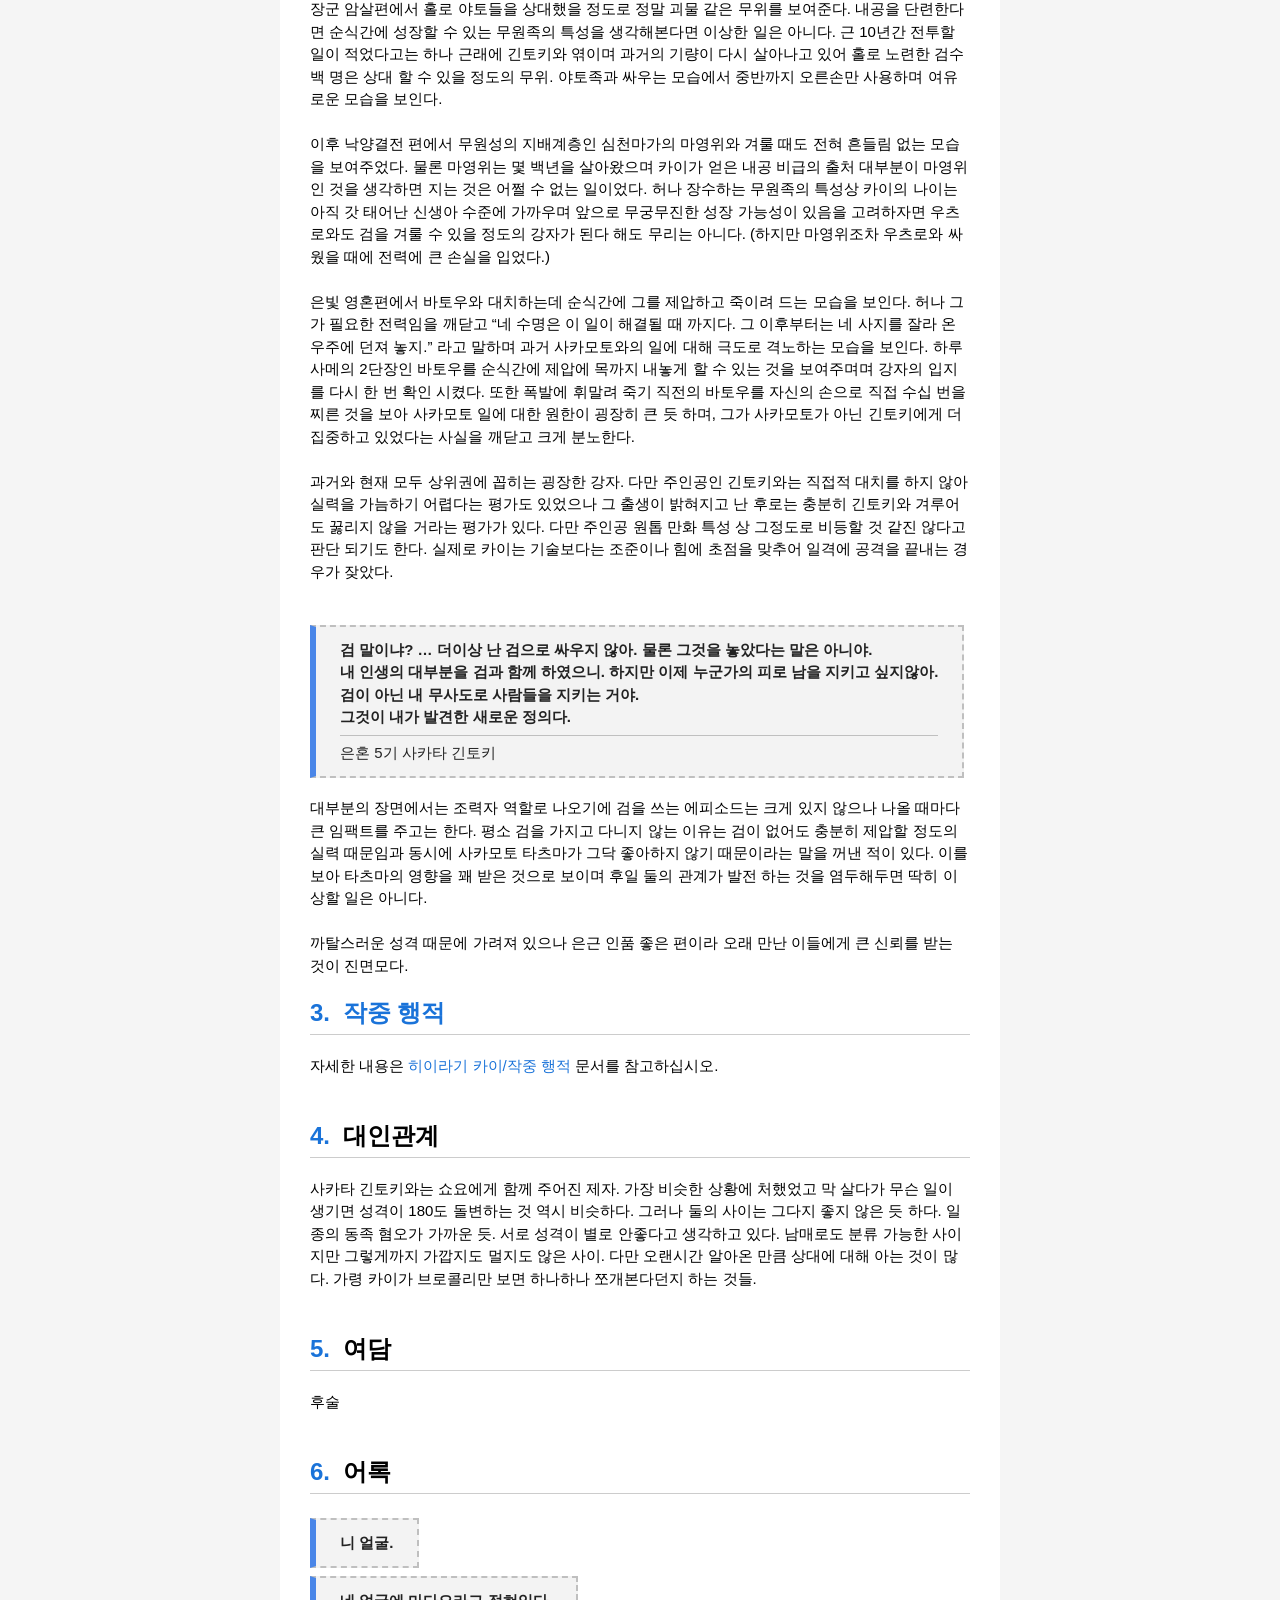
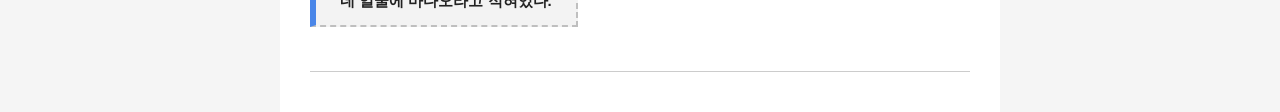
==== commit daf78c61: "02" ====
--- a/index.html
+++ b/index.html
@@ -74,7 +74,7 @@
 </td>
 
 <td class="navbox-center">
-<a href="itsuta.html">타카스기 신스케</a> · <a href="itsuta.html">카와카미 반사이</a> · <br><a href="itsuta.html">키지마 마타코</a> · <a href="itsuta.html">타케치 헨페이타</a> · <a href="itsuta.html">오카다<br>니조</a> · <a href="itsuta.html">히라가 사부로</a>
+<a href="https://namu.wiki/w/타카스기%20신스케">타카스기 신스케</a> · <a href="https://namu.wiki/w/카와카미%20반사이">카와카미 반사이</a> · <br><a href="https://namu.wiki/w/키지마%20마타코">키지마 마타코</a> · <a href="https://namu.wiki/w/타케치%20헨페이타">타케치 헨페이타</a> · <a href="https://namu.wiki/w/오카다%20니조">오카다<br>니조</a> · <a href="https://namu.wiki/w/사부로(은혼)#s-1">히라가 사부로</a>
 </td>
 
 </tr>
@@ -252,18 +252,27 @@
 까탈스러운 성격 때문에 가려져 있으나 은근 인품 좋은 편이라 오래 만난 이들에게 큰 신뢰를 받는 것이 진면모다.
 </p>
 
-<h2>작중 행적</h2>
+<h2><a href="plotline.html">작중 행적</a></h2>
+<p>
+자세한 내용은 <a href="plotline.html">히이라기 카이/작중 행적</a> 문서를 참고하십시오.<br><br>
+</p>
+
+<h2>대인관계</h2>
+<p>
+사카타 긴토키와는 쇼요에게 함께 주어진 제자. 가장 비슷한 상황에 처했었고 막 살다가 무슨 일이 생기면 성격이 180도 돌변하는 것 역시 비슷하다. 그러나 둘의 사이는 그다지 좋지 않은 듯 하다. 일종의 동족 혐오가 가까운 듯. 서로 성격이 별로 안좋다고 생각하고 있다. 남매로도 분류 가능한 사이지만 그렇게까지 가깝지도 멀지도 않은 사이. 다만 오랜시간 알아온 만큼 상대에 대해 아는 것이 많다. 가령 카이가 브로콜리만 보면 하나하나 쪼개본다던지 하는 것들.<br><br>
+</p>
 
 <h2>여담</h2>
-<ul class="trivia-list">
-    <li>
-        심각한 <b>운전치</b> 속성이 있다.
-        <ul>
-            <li>자동차, 우주선 등 탈 것이라면 가리지 않고 모두 운전을 못한다(...)</li>
-            <li>방향치나 긴장해서 얼타는 것이 아니라 <a href="https://namu.wiki/w/난폭운전">무작정 빠른 속도</a>로밖에 못 한다.<span class="footnote" data-note="본인도 이를 인지하고 있기에 운전할 때 티는 안 내지만 내심 두려워한다."></span></li>
-        </ul>
-    </li>
-</ul>
+<p>후술<br><br></p>
+
+<h2>어록</h2>
+<div class="quote-box">
+  <p><b>니 얼굴.</b></p>
+</div>
+<br>
+<div class="quote-box">
+  <p><b>네 얼굴에 마다오라고 적혀있다.</b></p>
+</div>
 
 <section class="footnotes-section">
 <ol id="footnotes-list"></ol>
--- a/style.css
+++ b/style.css
@@ -125,8 +125,8 @@
 .quote-box {
   display: inline-block;
   border: 2px dashed #bfbfbf;
-  border-left: 6px solid #7bc67b;
-  background: #e6e6e6;
+  border-left: 6px solid #4a86e8;
+  background: #f3f3f3;
   padding: 12px 24px;
   margin: 4px 0;
   font-size: 17px;
@@ -400,7 +400,7 @@
 }
 
 .char-title {
-  background: #bb4052;
+  background: #983327;
   text-align: center;
   padding: 10px;
   color: #fff6f3;
@@ -462,7 +462,7 @@
 
 .info-label {
   width: 28%;
-  background: #bb4052;
+  background: #983327;
   padding: 8px;
   font-weight: bold;
   text-align: center;
@@ -525,7 +525,7 @@
   text-align: center;
   font-weight: bold;
   padding: 8px;
-  background: #bb4052;
+  background: #983327;
   color: #fff6f3;
   border-top: 1px solid #b5b5b5;
 }
@@ -571,7 +571,7 @@
   margin-top: 4px;
   padding: 3px 4px;
   border-radius: 4px;
-  background: #e01e1e;
+  background: #15b;
   color: #fefafb;
   font-weight: bold;
 }
@@ -599,13 +599,18 @@
 }
 
 .navbox-section-01 {
-  background: #fd5378;
+  background: #425a88;
   color: white;
 }
 
 .navbox-section-02 {
-  background: #f59974;
-  color: #222;
+  background: #871b4d;
+  color: #ee2222;
+}
+
+.navbox-section-03 {
+  background: #333333;
+  color: white;
 }
 
 .navbox-table a {
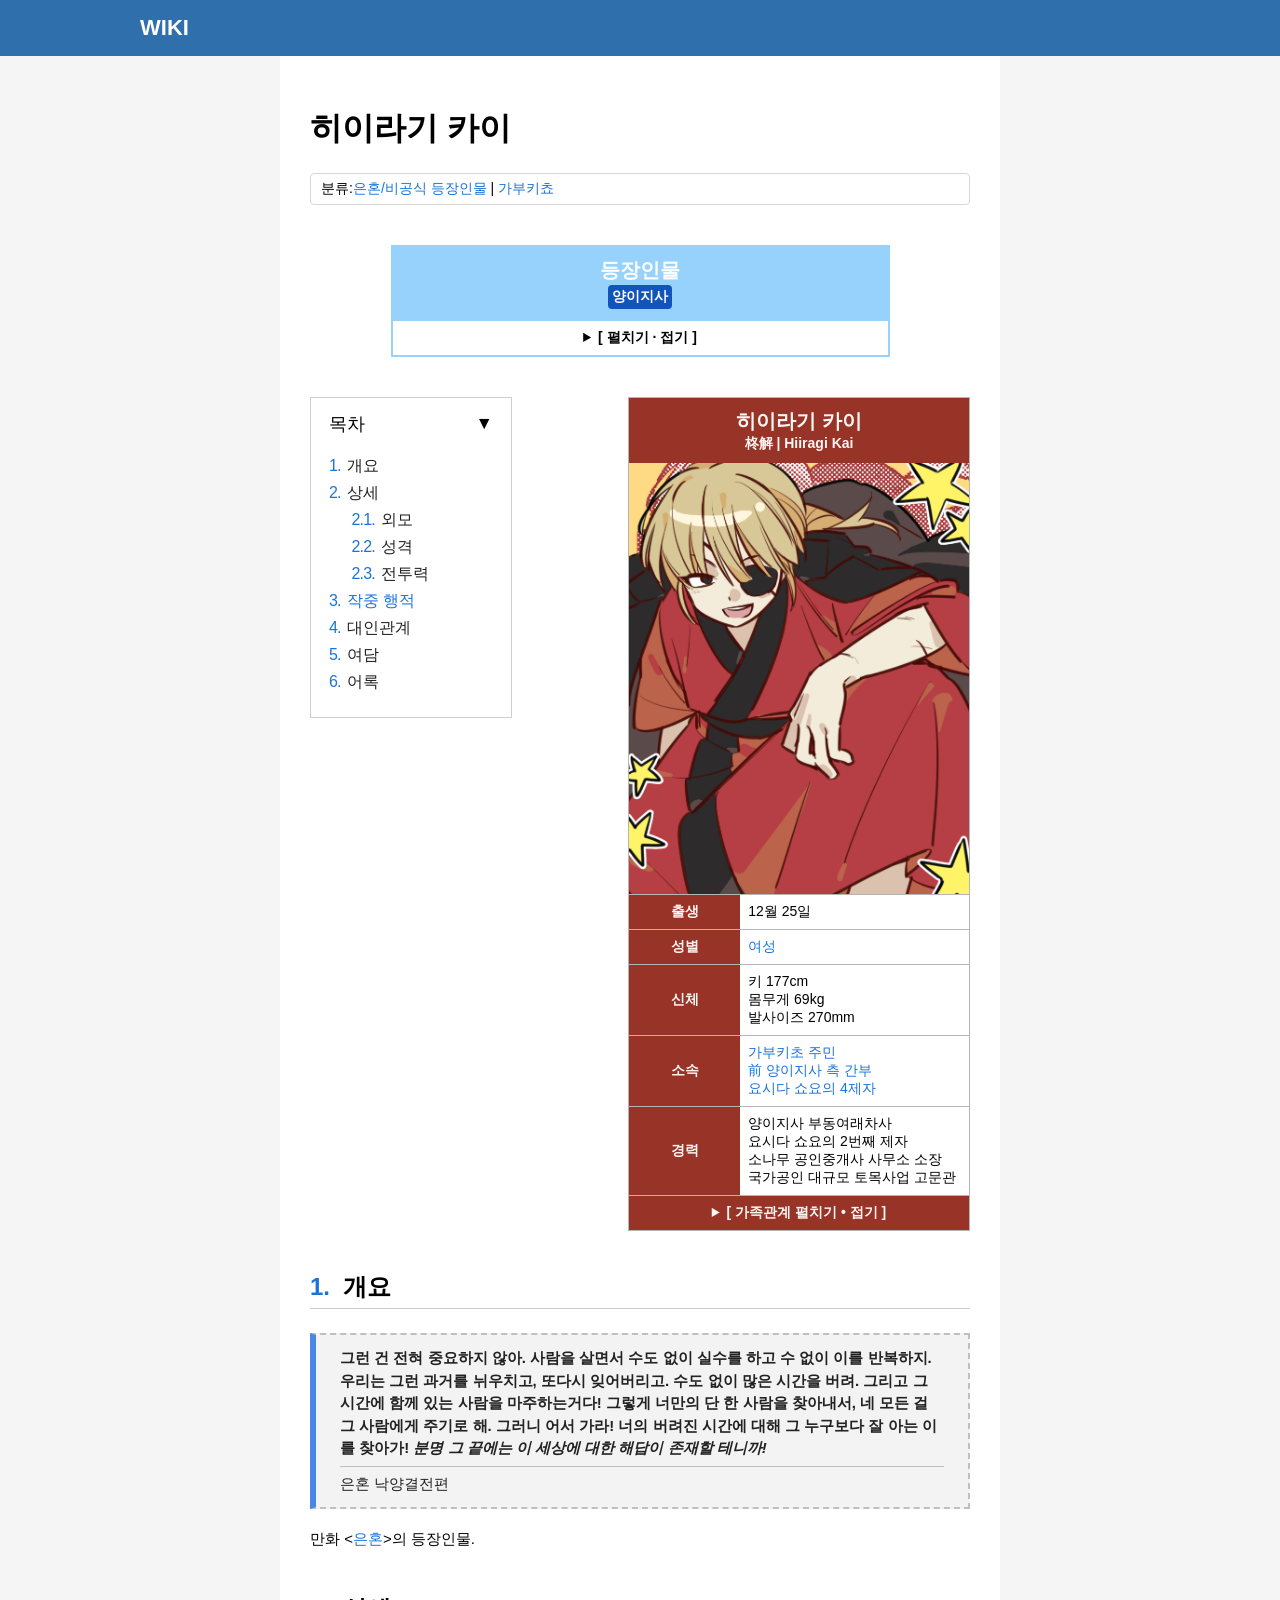
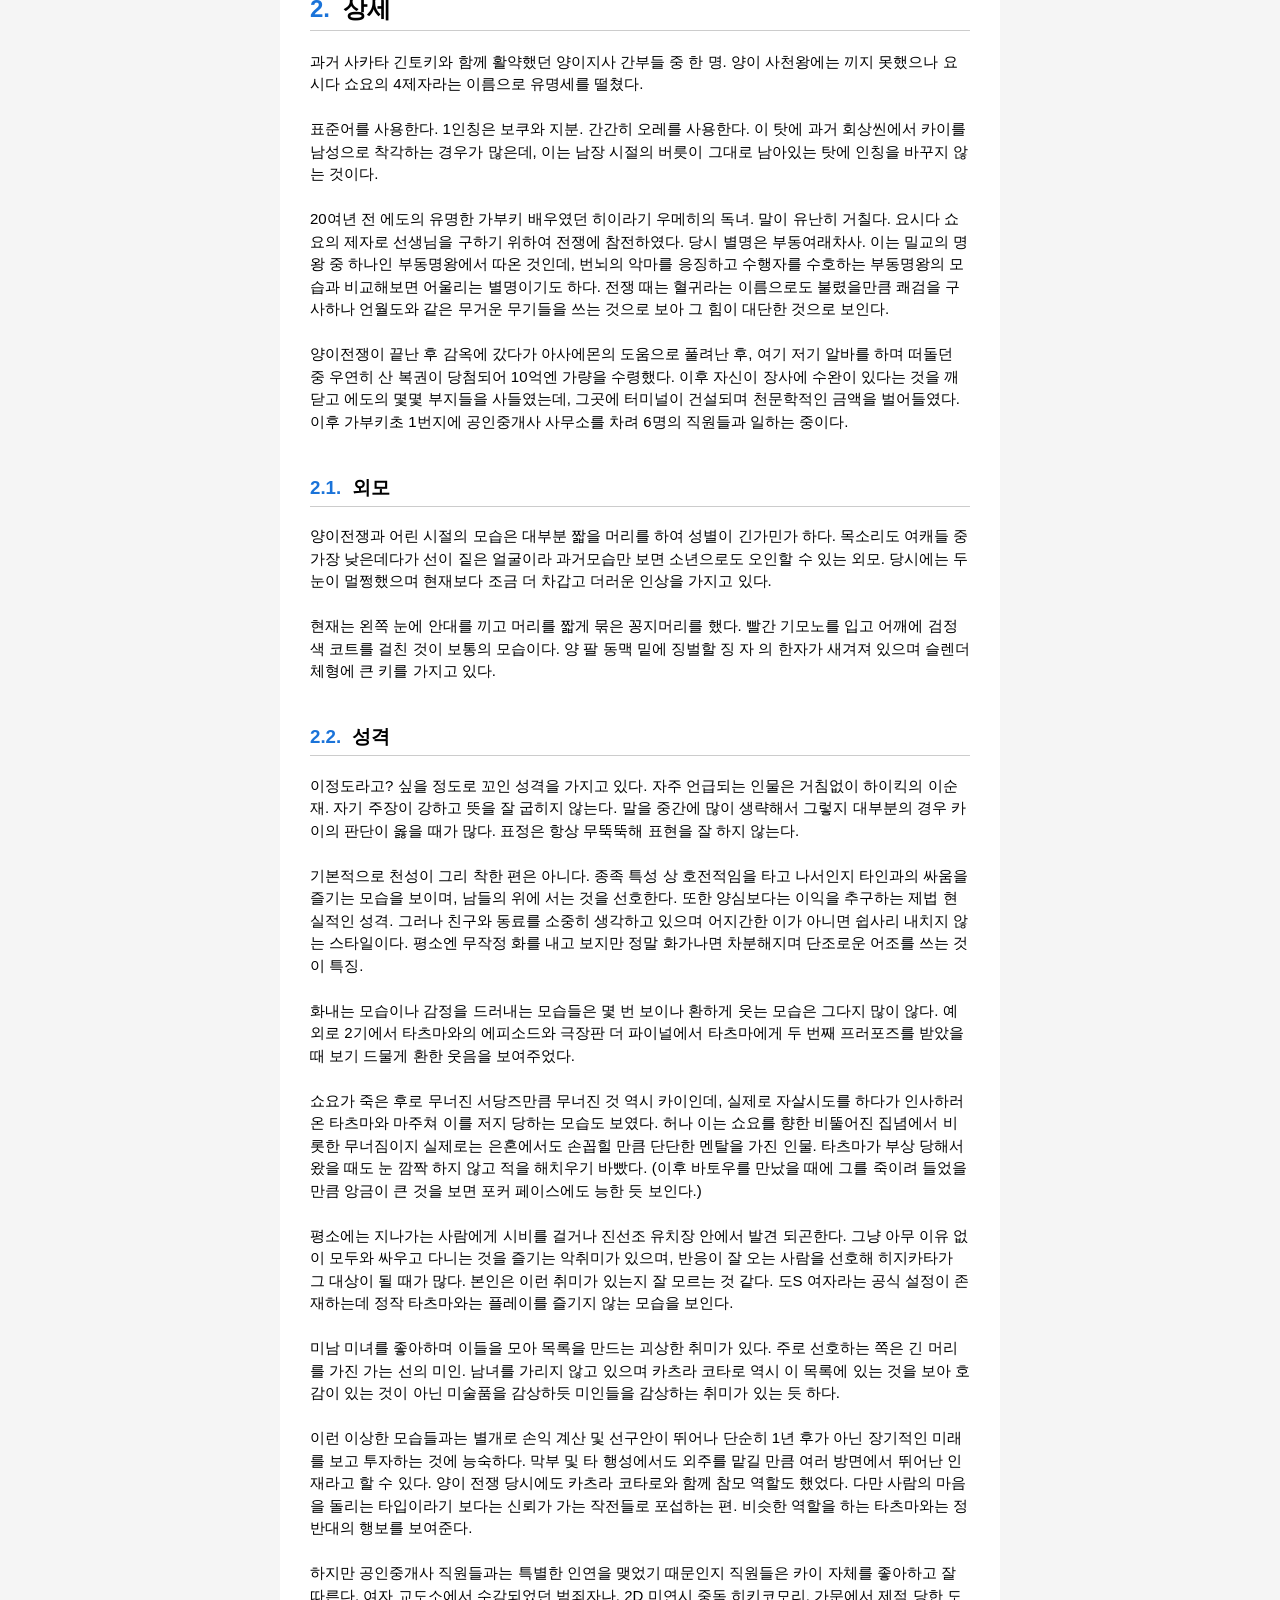
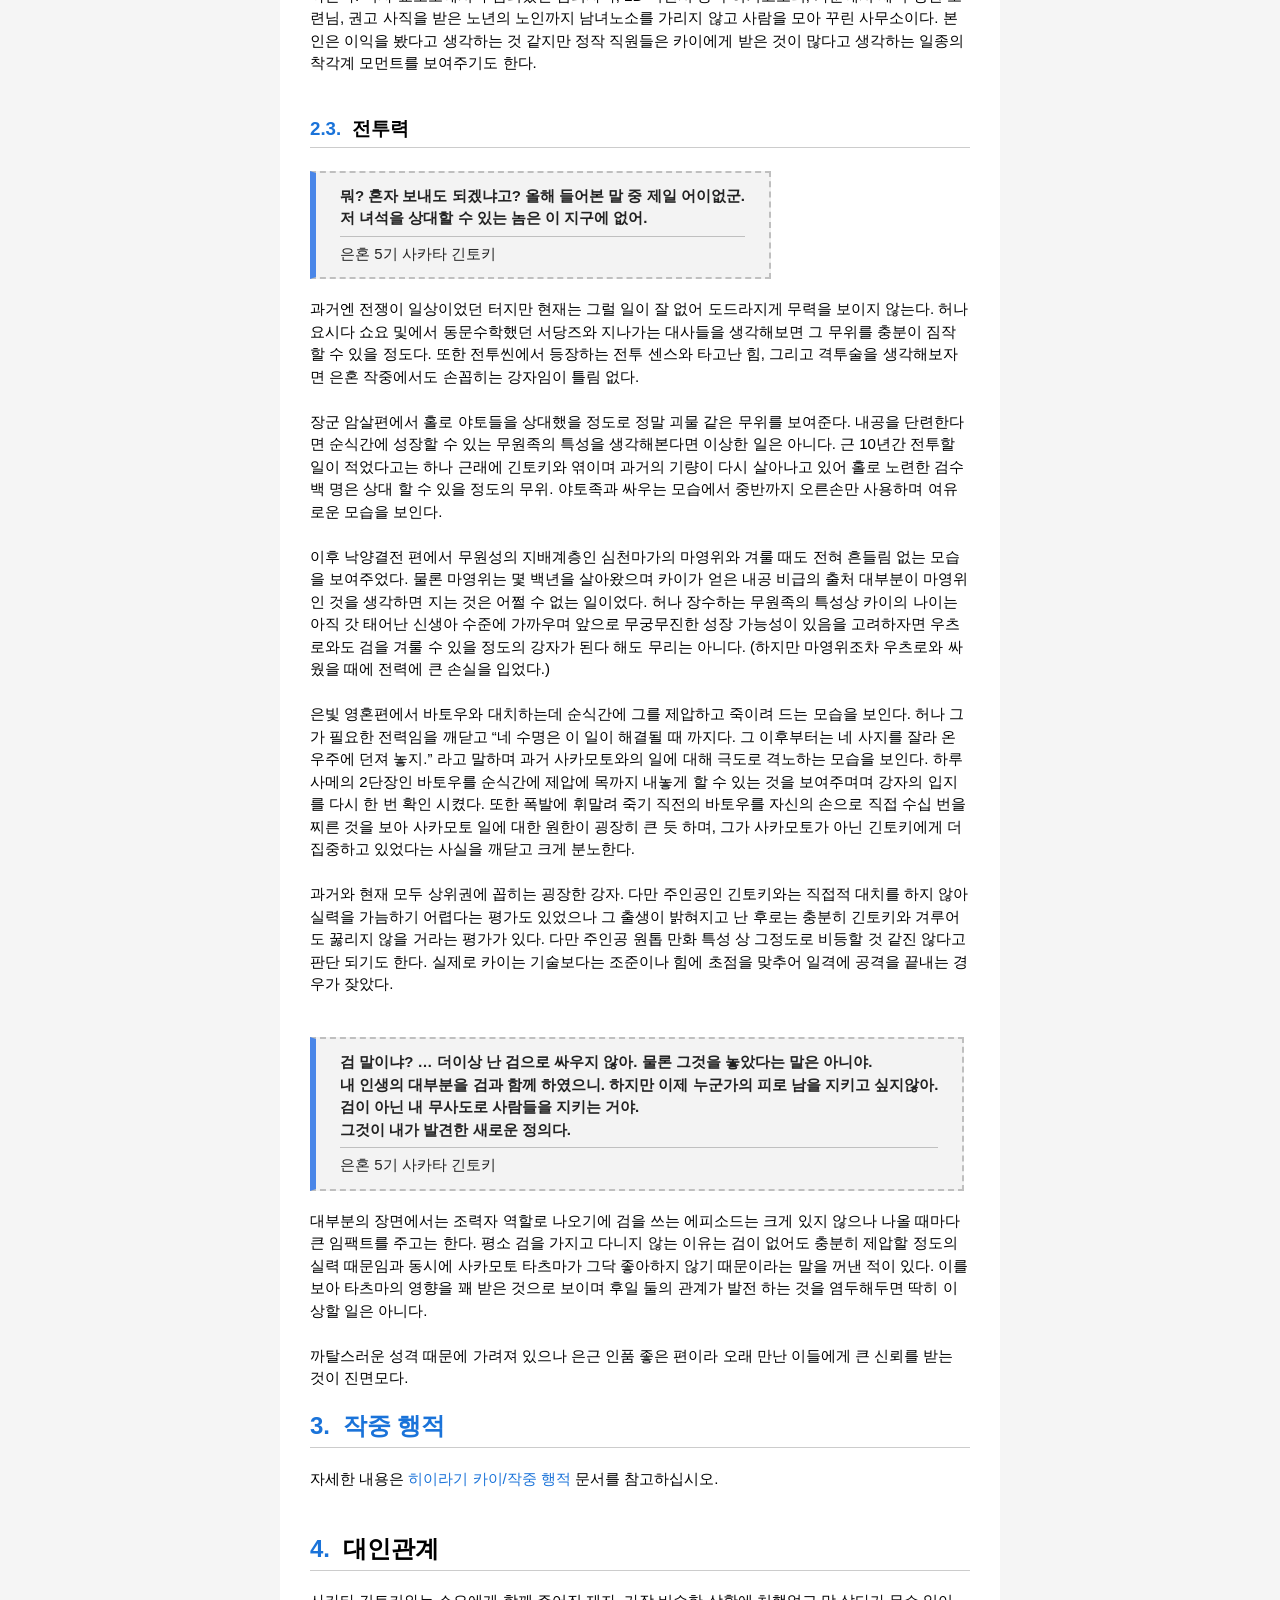
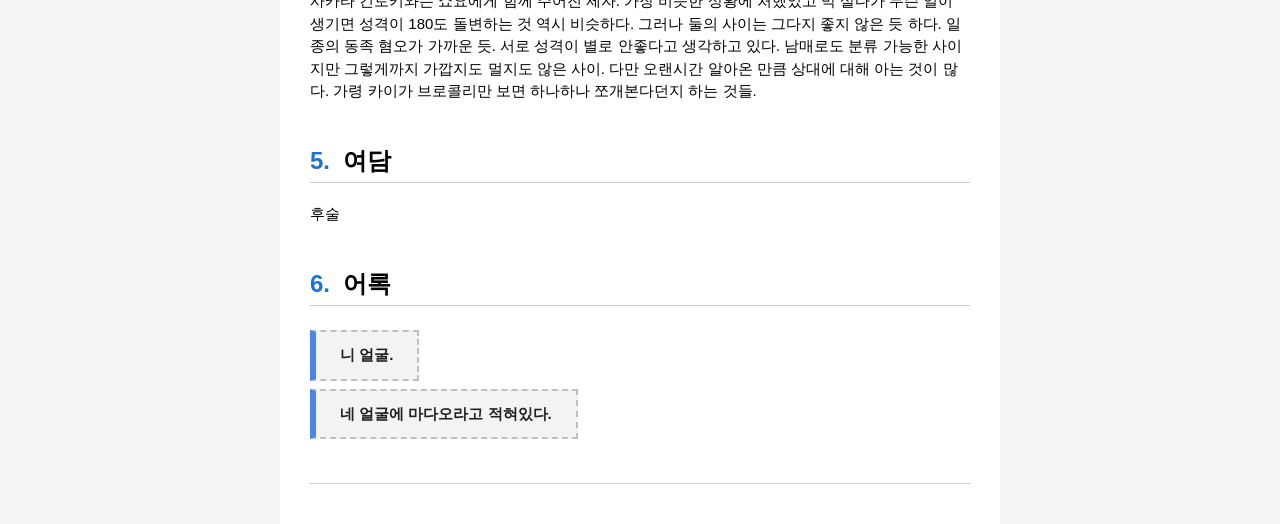
==== commit 6f27e3a2: "03" ====
--- a/index.html
+++ b/index.html
@@ -118,7 +118,7 @@
 </div>
 
 <div class="char-image">
-<img src="../images/eru2.jpg">
+<img src="kai.jpg">
 </div>
 
 <div class="info-row">
--- a/style.css
+++ b/style.css
@@ -429,7 +429,7 @@
 }
 
 .char-name-sub {
-  font-size: 16px;
+  font-size: 14px;
   font-weight: 700;
   display: inline-block;
   text-align: center;
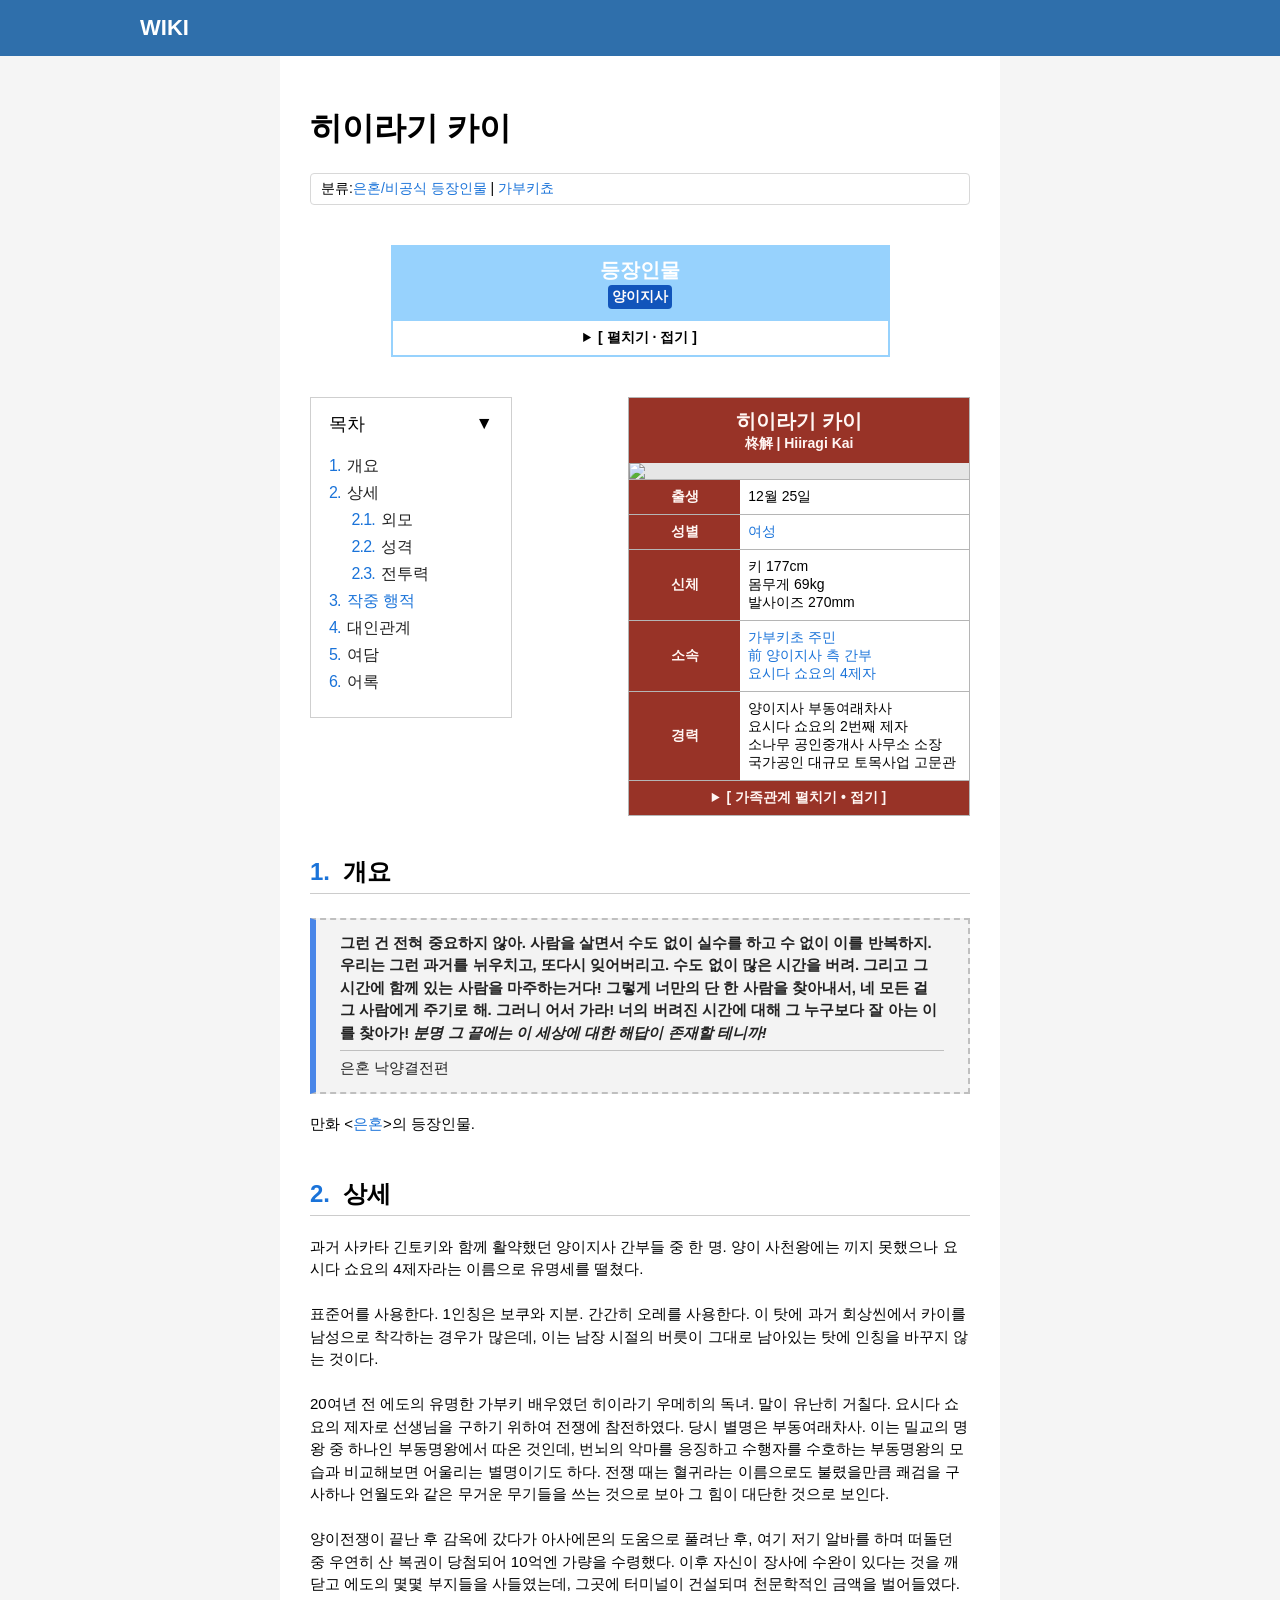
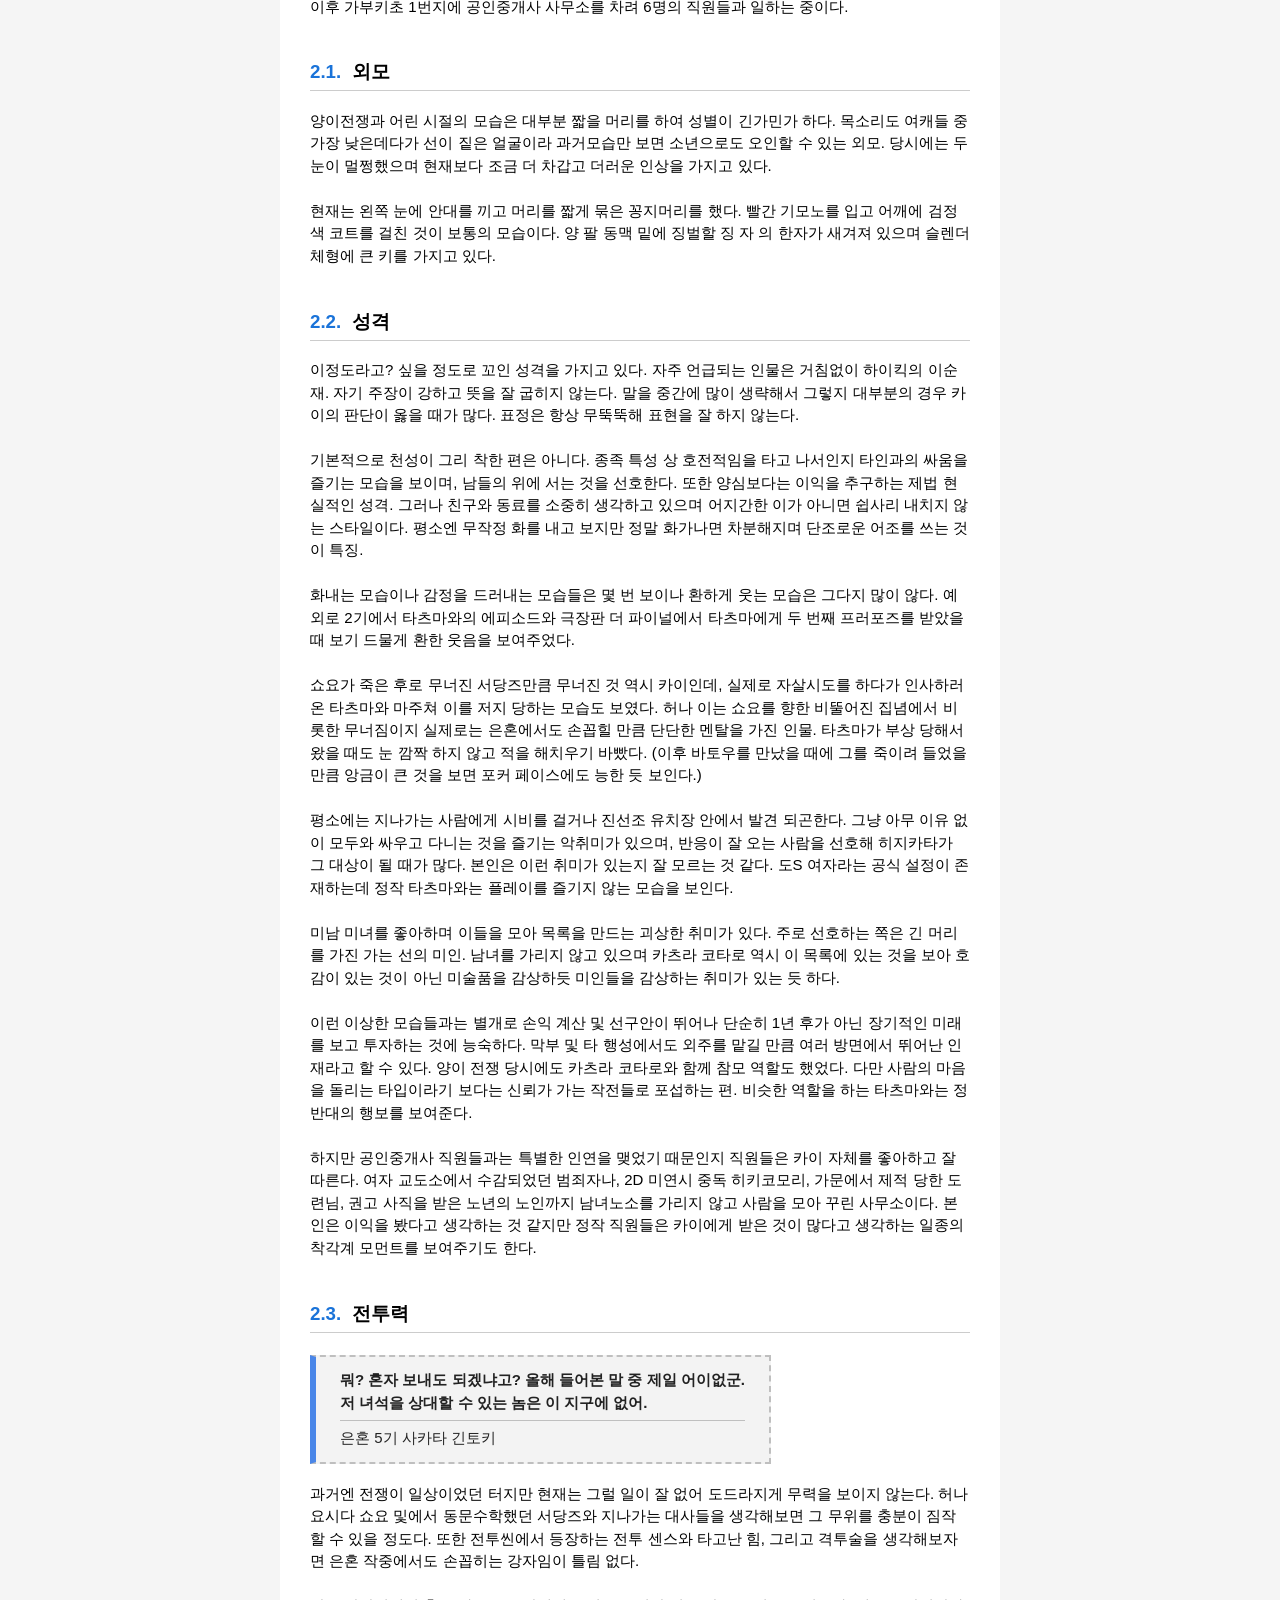
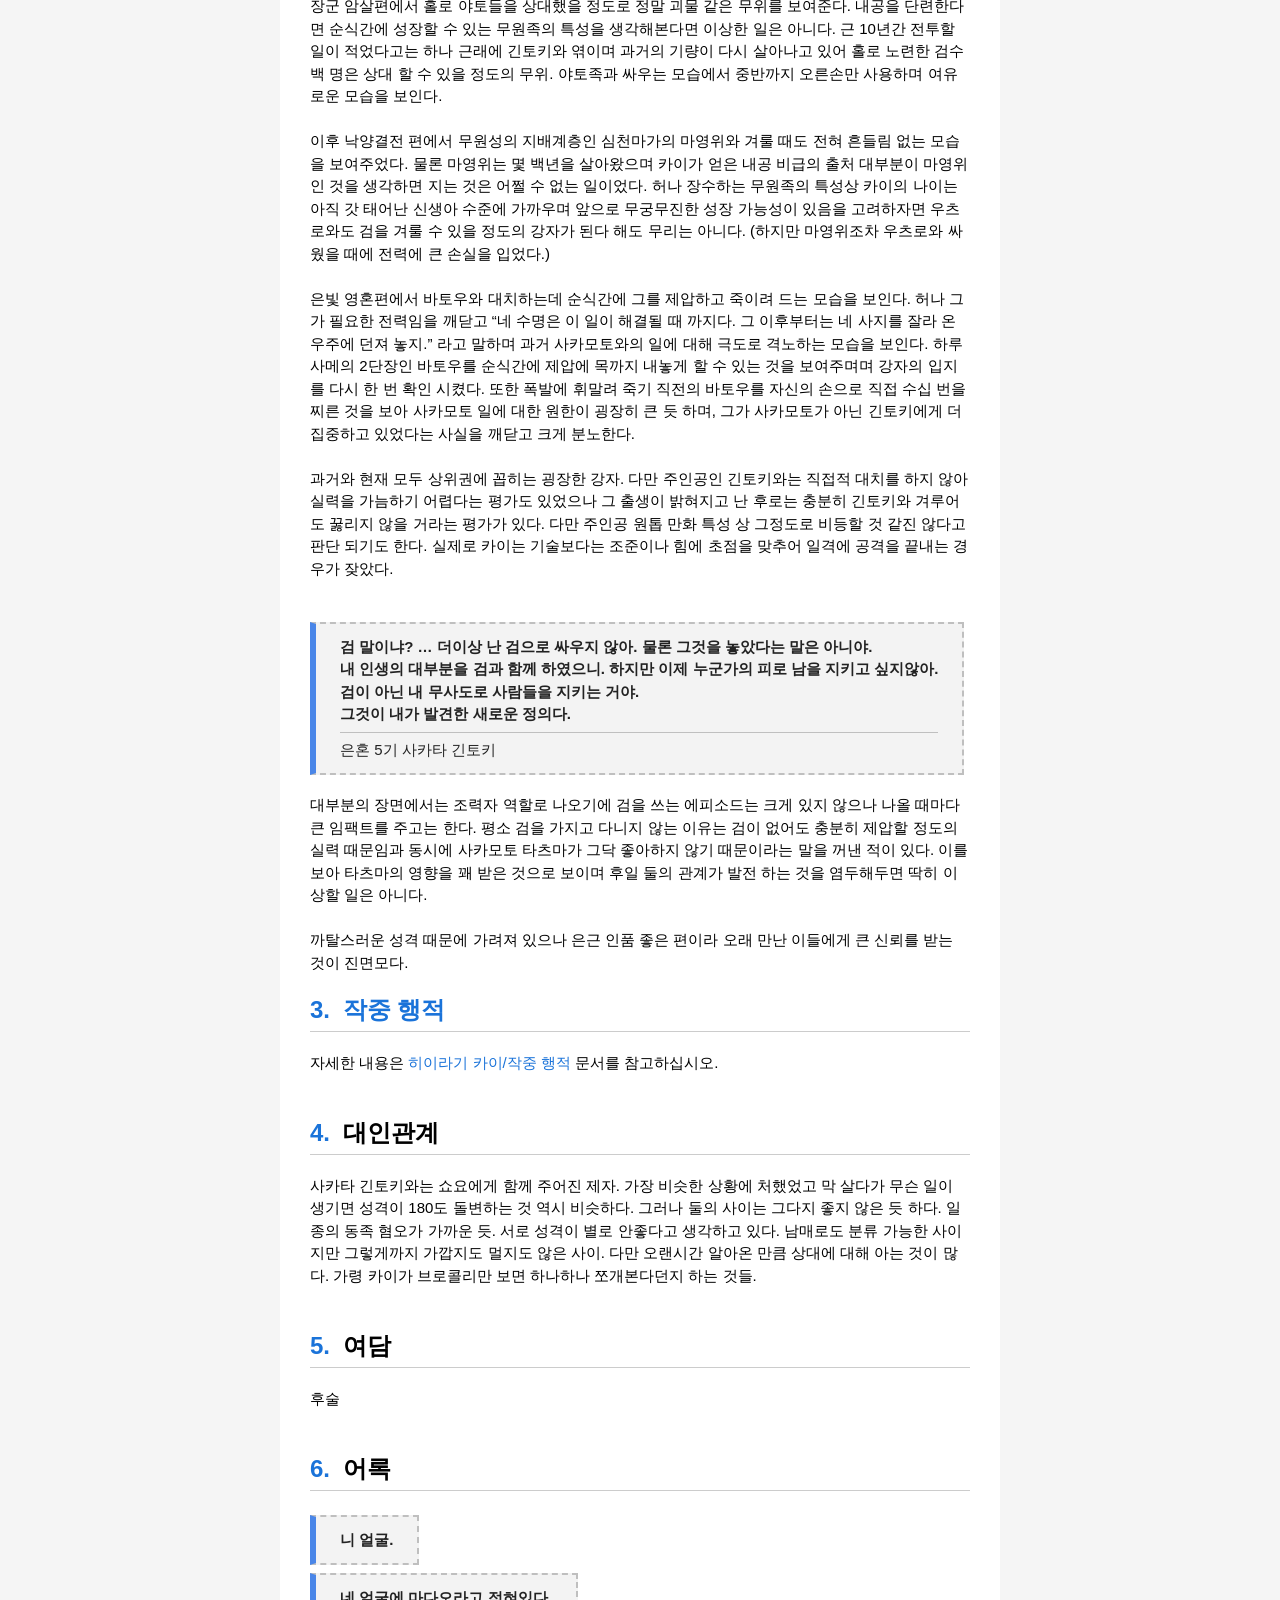
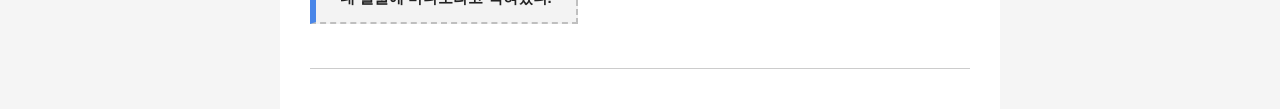
==== commit 95e455b1: "04'''" ====
--- a/index.html
+++ b/index.html
@@ -118,7 +118,7 @@
 </div>
 
 <div class="char-image">
-<img src="kai.jpg">
+<img src="k.jpg">
 </div>
 
 <div class="info-row">
--- a/style.css
+++ b/style.css
@@ -1389,4 +1389,96 @@
     max-height:90vh;
   }
 
+}
+
+/* =========================
+   모바일 대응 (768px 이하)
+========================= */
+@media (max-width: 768px) {
+
+  .navbox {
+    width: 100%;
+    margin: 20px 0;
+    font-size: 12px;
+    border-width: 1px;
+    box-sizing: border-box;
+  }
+
+  .navbox-title {
+    padding: 10px;
+  }
+
+  .navbox-title a,
+  .navbox-title a:visited {
+    font-size: 18px;
+  }
+
+  .navbox-subtitle {
+    font-size: 12px;
+    padding: 2px 4px;
+  }
+
+  .navbox-toggle {
+    margin: 2px 0;
+    padding: 6px 0;
+    line-height: 1.2;
+    font-size: 12px;
+  }
+
+  .navbox-table th,
+  .navbox-table td {
+    padding: 5px;
+    font-size: 12px;
+    word-break: keep-all;
+    overflow-wrap: break-word;
+  }
+
+  .navbox-table a {
+    font-size: inherit;
+  }
+
+  .navbox-table {
+    table-layout: fixed;
+  }
+
+  .navbox-table th:first-child,
+  .navbox-table td:first-child {
+    width: 35%;
+  }
+
+  .navbox-table th:nth-child(2),
+  .navbox-table td:nth-child(2) {
+    width: 65%;
+  }
+
+  .navbox-center { text-indent: 10px; }
+}
+
+/* =========================
+   매우 작은 화면 (480px 이하)
+========================= */
+@media (max-width: 480px) {
+
+  .navbox {
+    font-size: 11px;
+  }
+
+  .navbox-title a,
+  .navbox-title a:visited {
+    font-size: 16px;
+  }
+
+  .navbox-subtitle {
+    font-size: 11px;
+  }
+
+  .navbox-toggle {
+    font-size: 13px;
+  }
+
+  .navbox-table th,
+  .navbox-table td {
+    padding: 4px;
+    font-size: 11px;
+  }
 }
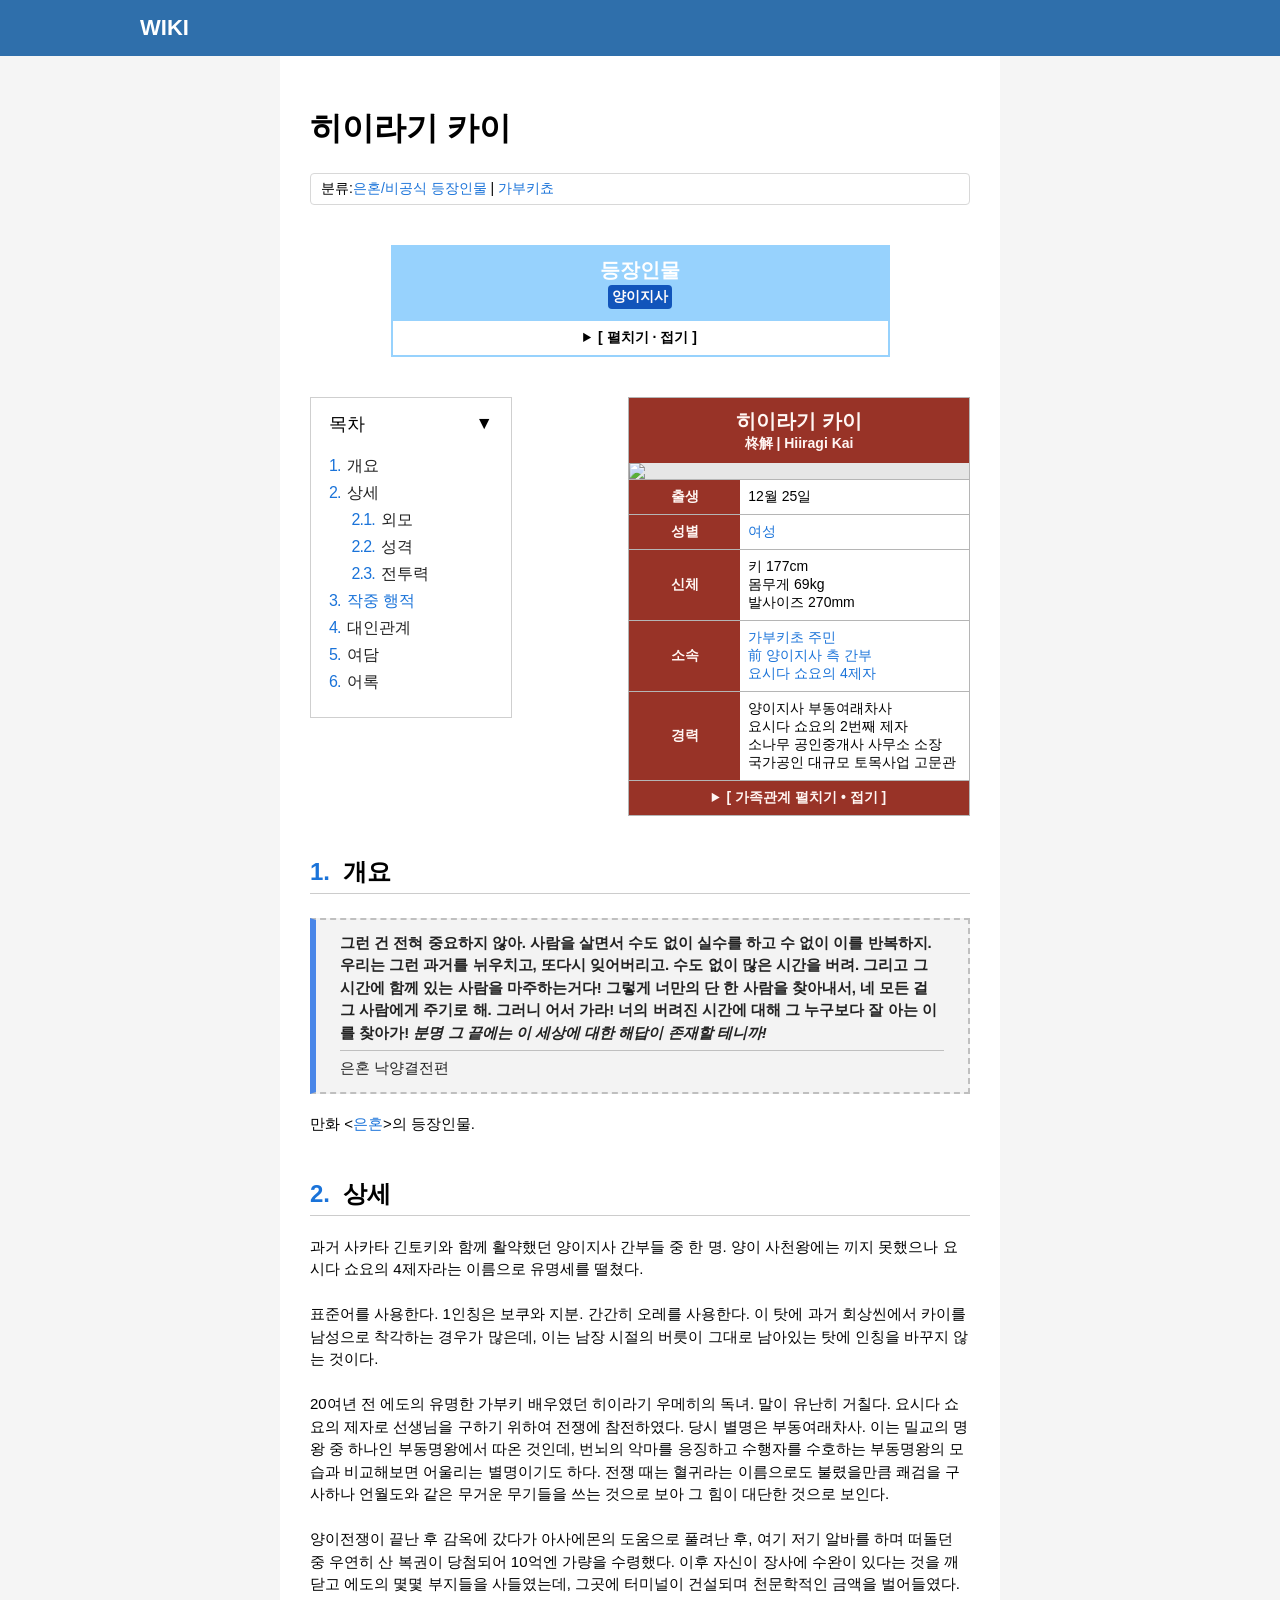
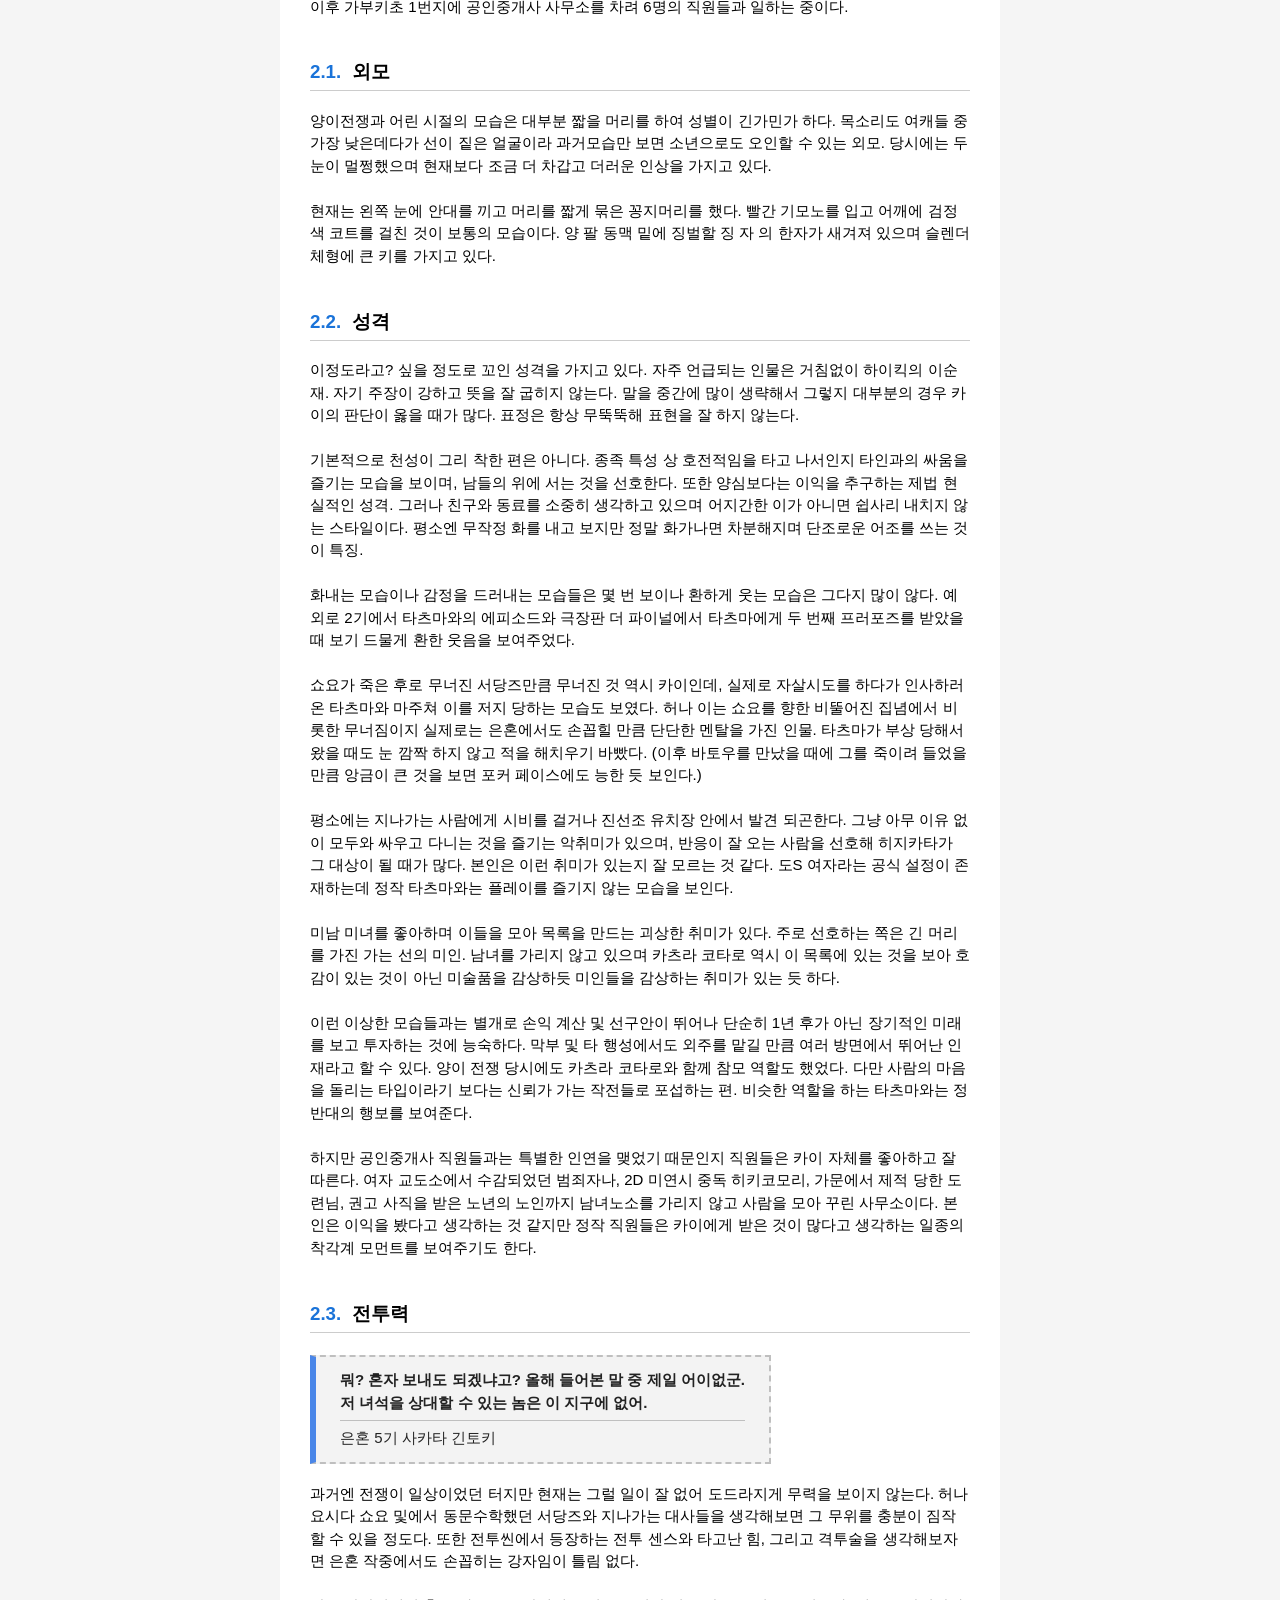
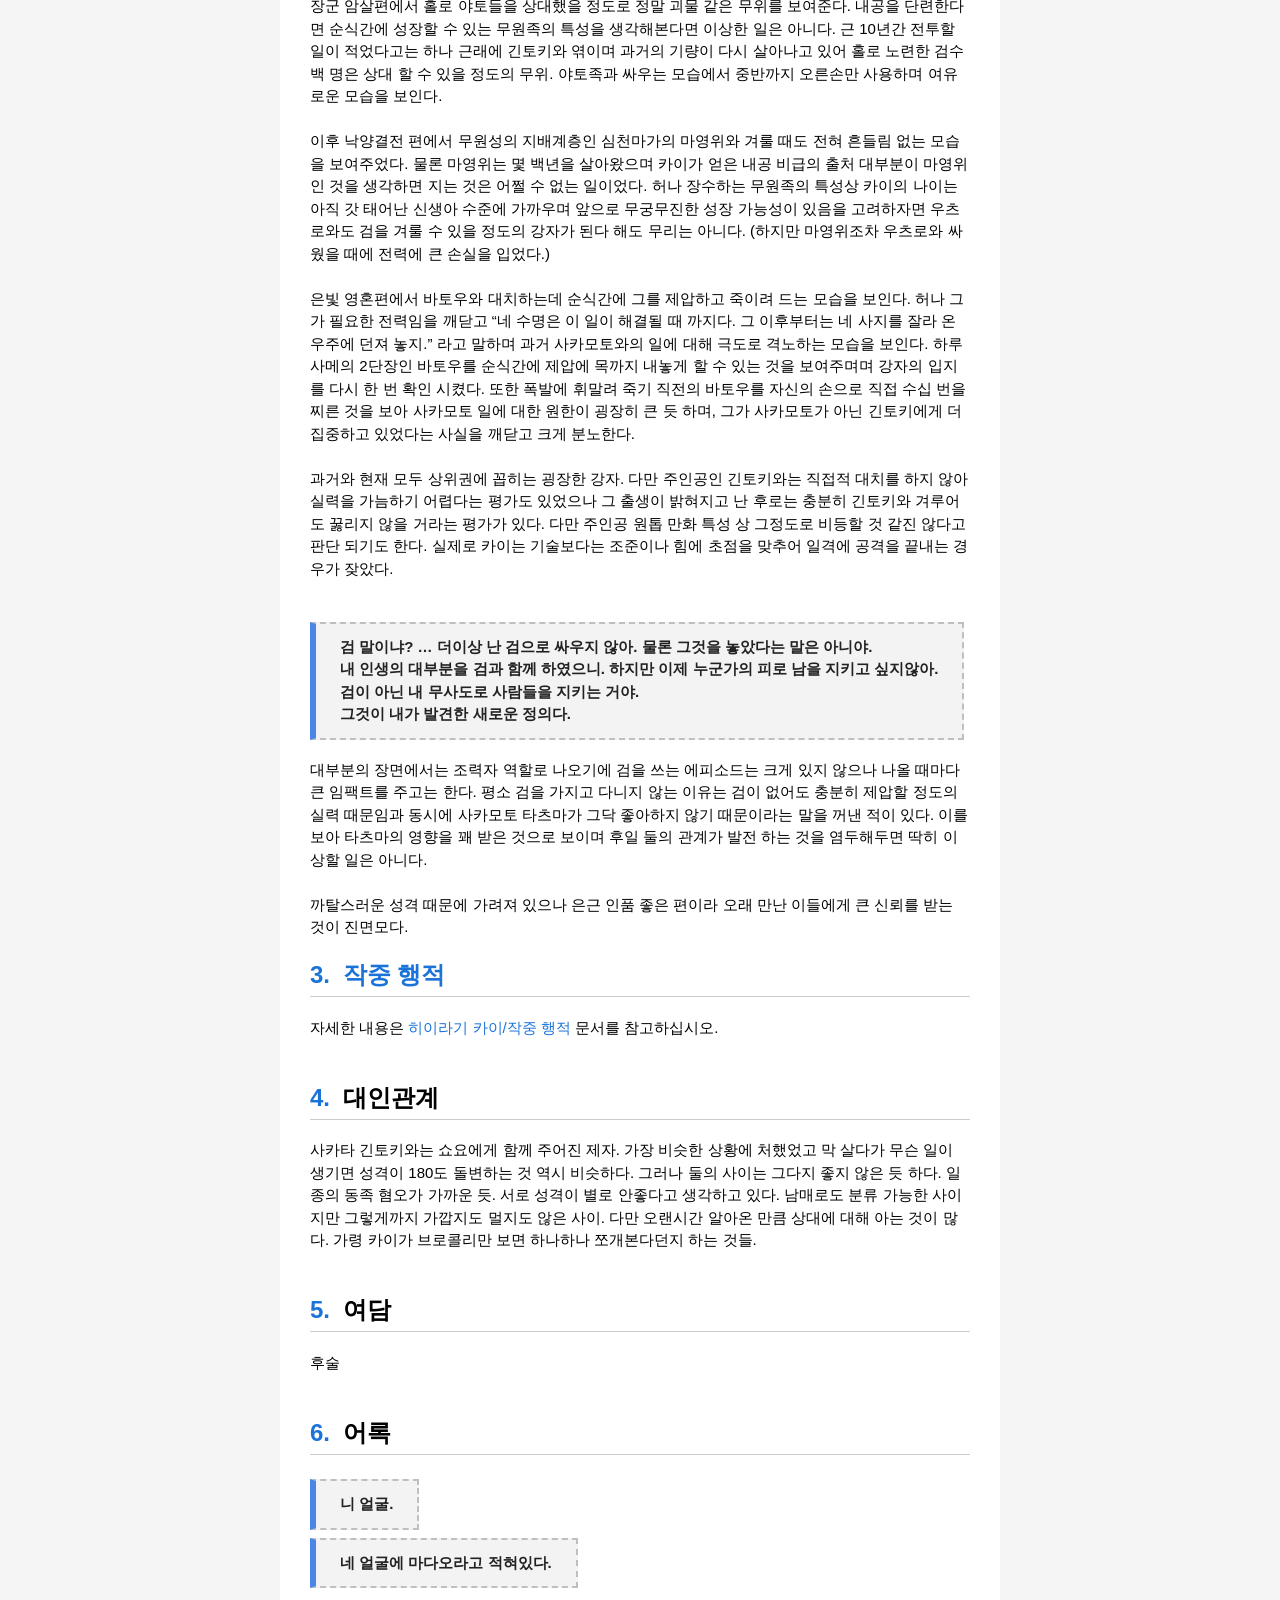
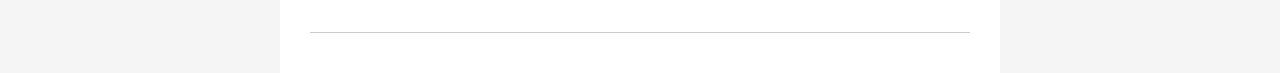
==== commit 2ad71c81: "05'" ====
--- a/index.html
+++ b/index.html
@@ -244,8 +244,6 @@
 </p>
 <div class="quote-box">
   <p><b>검 말이냐? … 더이상 난 검으로 싸우지 않아. 물론 그것을 놓았다는 말은 아니야.<br>내 인생의 대부분을 검과 함께 하였으니. 하지만 이제 누군가의 피로 남을 지키고 싶지않아.<br>검이 아닌 내 무사도로 사람들을 지키는 거야.<br>그것이 내가 발견한 새로운 정의다.</b></p>
-  <hr class="quote-divider">
-  <p>은혼 5기 사카타 긴토키</p>
 </div>
 <p>
 대부분의 장면에서는 조력자 역할로 나오기에 검을 쓰는 에피소드는 크게 있지 않으나 나올 때마다 큰 임팩트를 주고는 한다. 평소 검을 가지고 다니지 않는 이유는 검이 없어도 충분히 제압할 정도의 실력 때문임과 동시에 사카모토 타츠마가 그닥 좋아하지 않기 때문이라는 말을 꺼낸 적이 있다. 이를 보아 타츠마의 영향을 꽤 받은 것으로 보이며 후일 둘의 관계가 발전 하는 것을 염두해두면 딱히 이상할 일은 아니다.<br><br>
--- a/style.css
+++ b/style.css
@@ -1443,12 +1443,12 @@
 
   .navbox-table th:first-child,
   .navbox-table td:first-child {
-    width: 35%;
+    width: 30%;
   }
 
   .navbox-table th:nth-child(2),
   .navbox-table td:nth-child(2) {
-    width: 65%;
+    width: 70%;
   }
 
   .navbox-center { text-indent: 10px; }
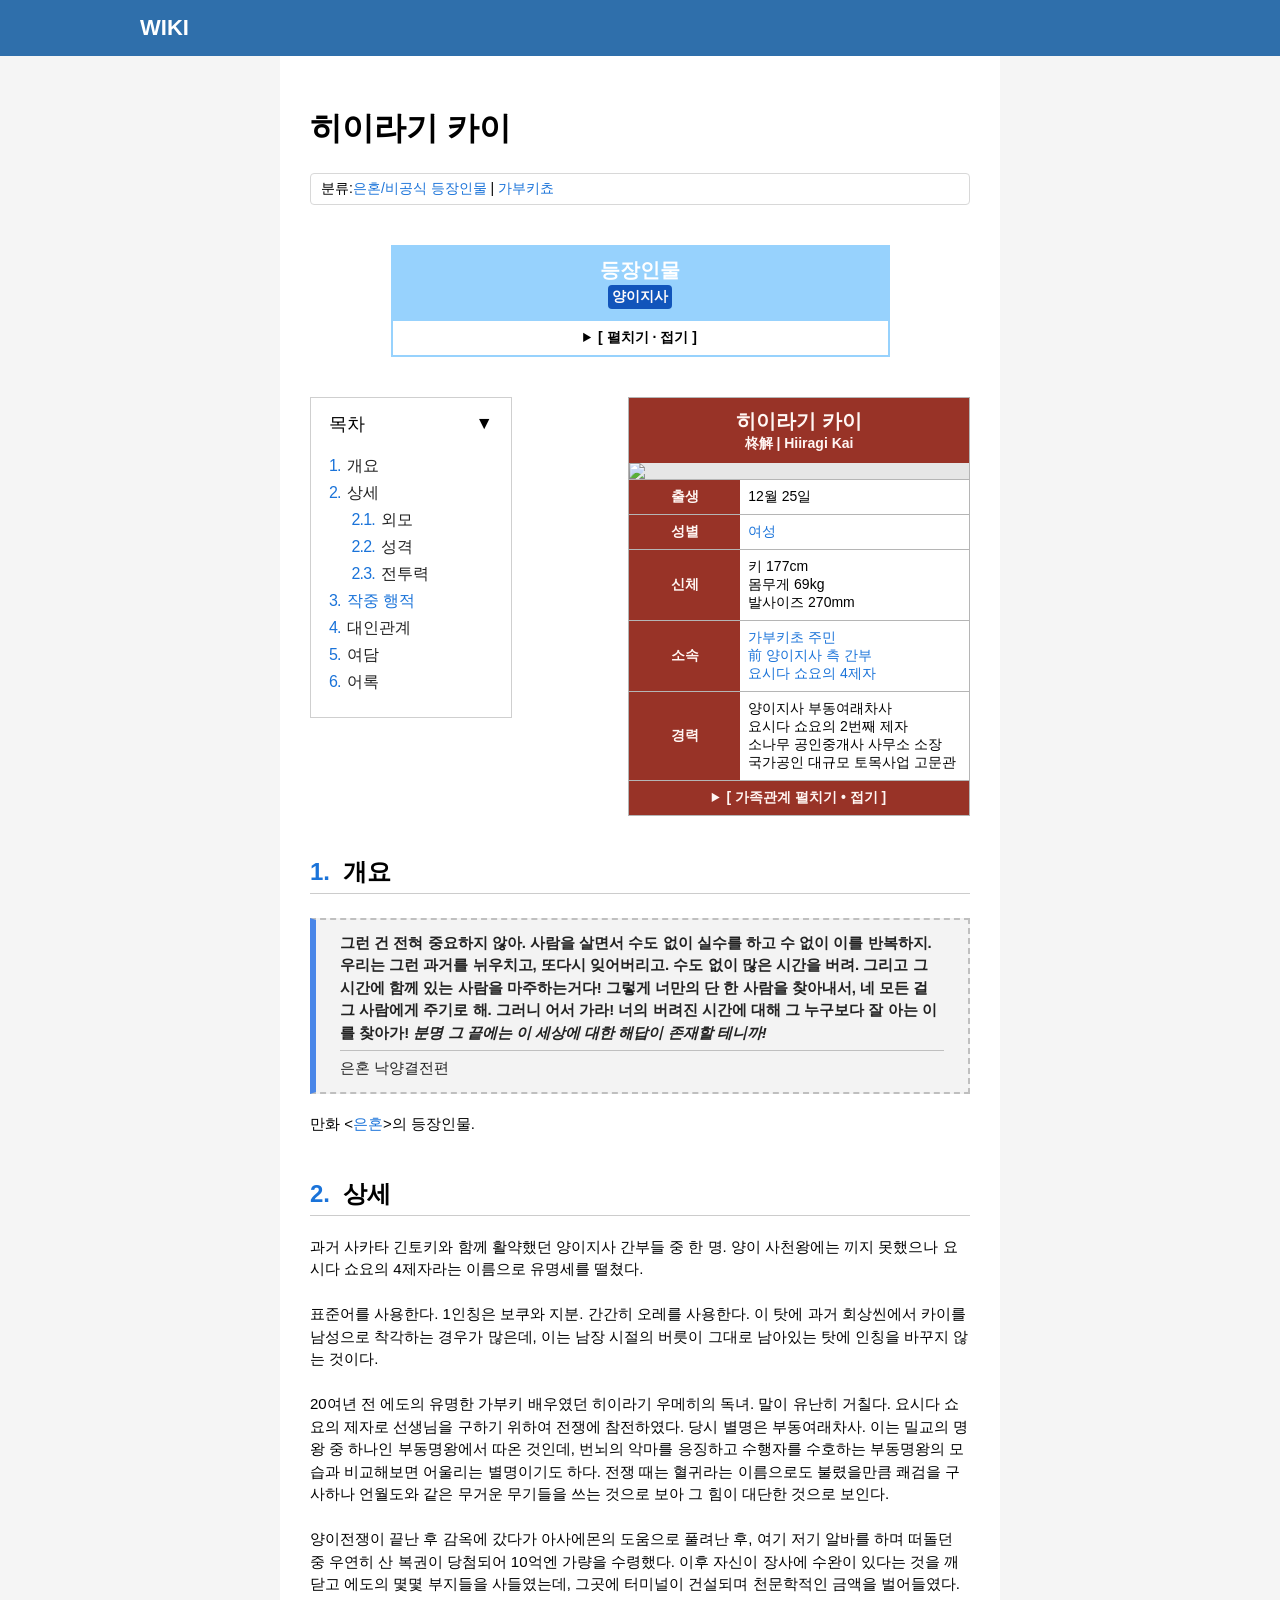
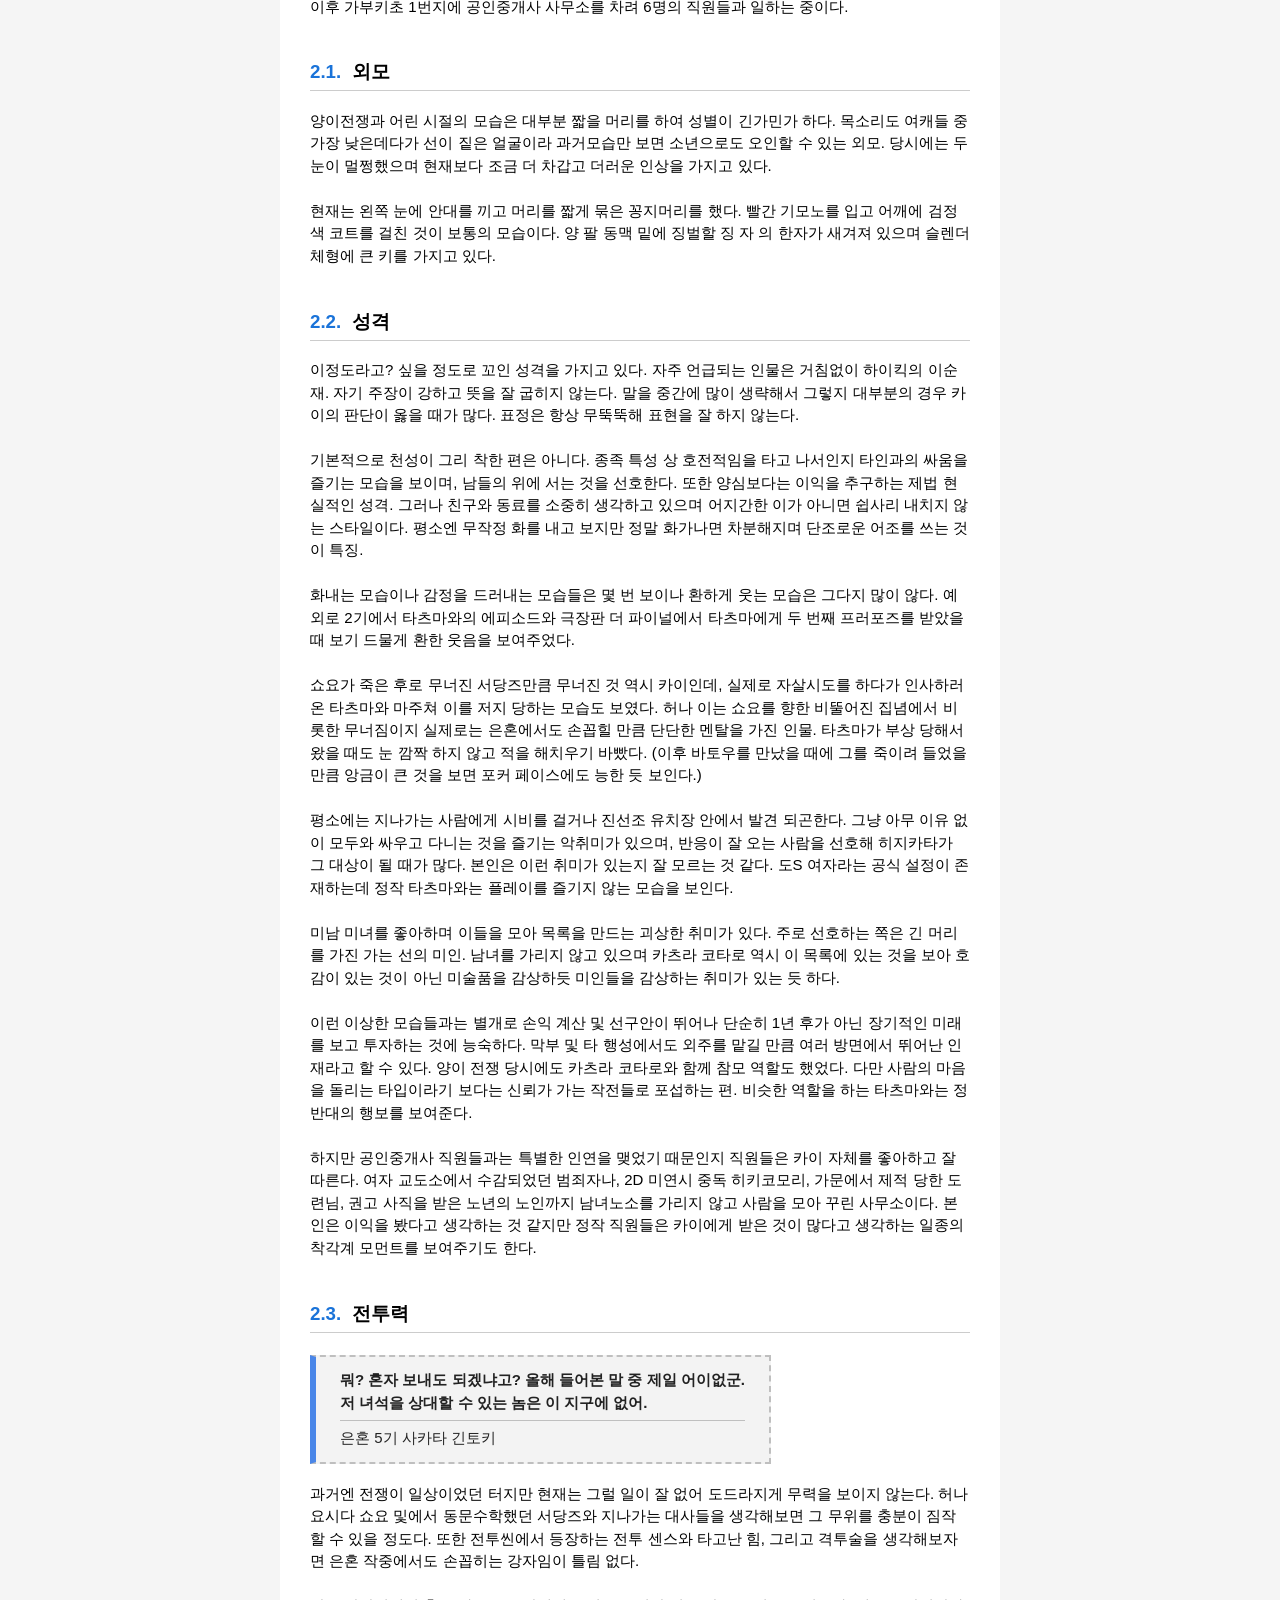
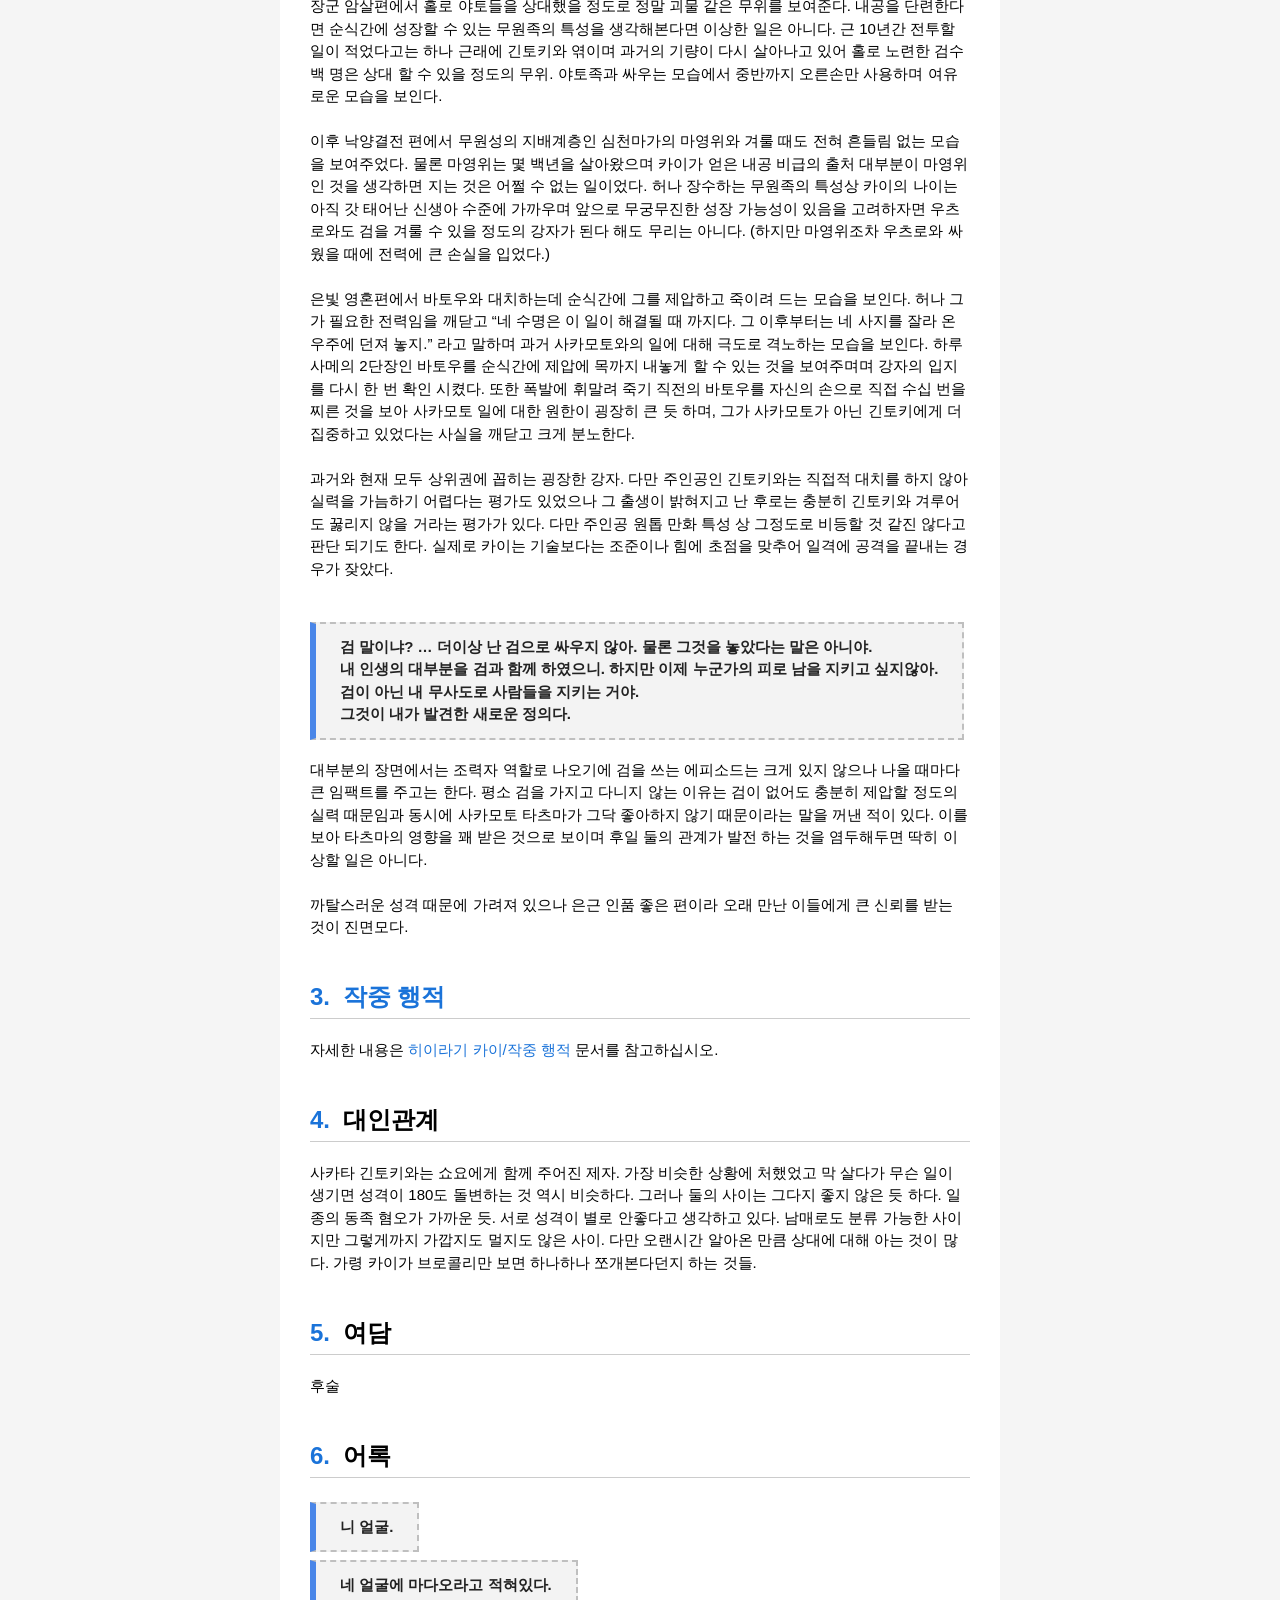
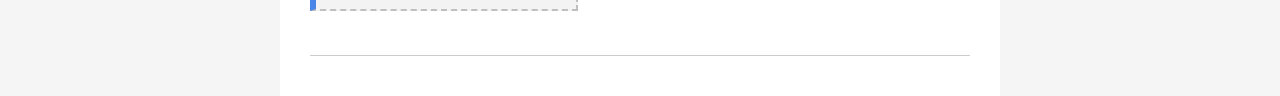
==== commit 89d3bf64: "05''" ====
--- a/index.html
+++ b/index.html
@@ -247,7 +247,7 @@
 </div>
 <p>
 대부분의 장면에서는 조력자 역할로 나오기에 검을 쓰는 에피소드는 크게 있지 않으나 나올 때마다 큰 임팩트를 주고는 한다. 평소 검을 가지고 다니지 않는 이유는 검이 없어도 충분히 제압할 정도의 실력 때문임과 동시에 사카모토 타츠마가 그닥 좋아하지 않기 때문이라는 말을 꺼낸 적이 있다. 이를 보아 타츠마의 영향을 꽤 받은 것으로 보이며 후일 둘의 관계가 발전 하는 것을 염두해두면 딱히 이상할 일은 아니다.<br><br>
-까탈스러운 성격 때문에 가려져 있으나 은근 인품 좋은 편이라 오래 만난 이들에게 큰 신뢰를 받는 것이 진면모다.
+까탈스러운 성격 때문에 가려져 있으나 은근 인품 좋은 편이라 오래 만난 이들에게 큰 신뢰를 받는 것이 진면모다.<br><br>
 </p>
 
 <h2><a href="plotline.html">작중 행적</a></h2>
